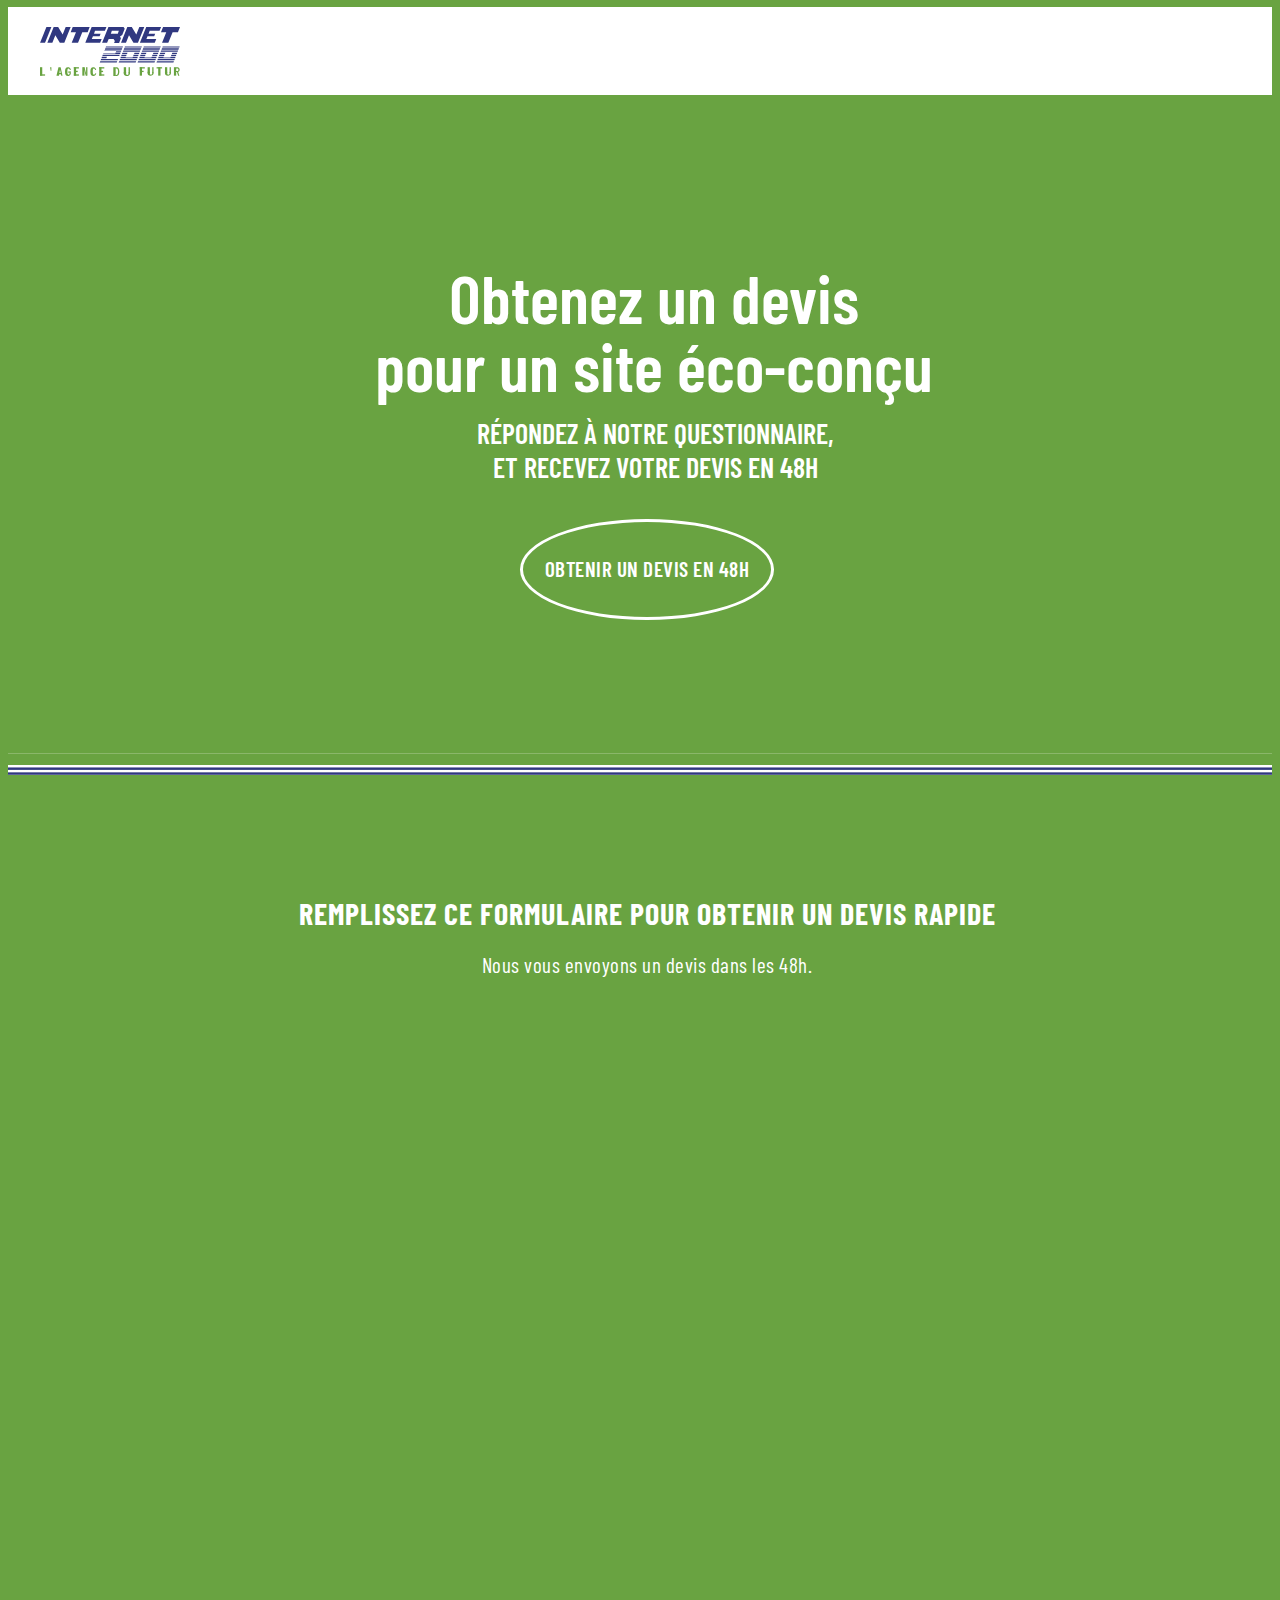
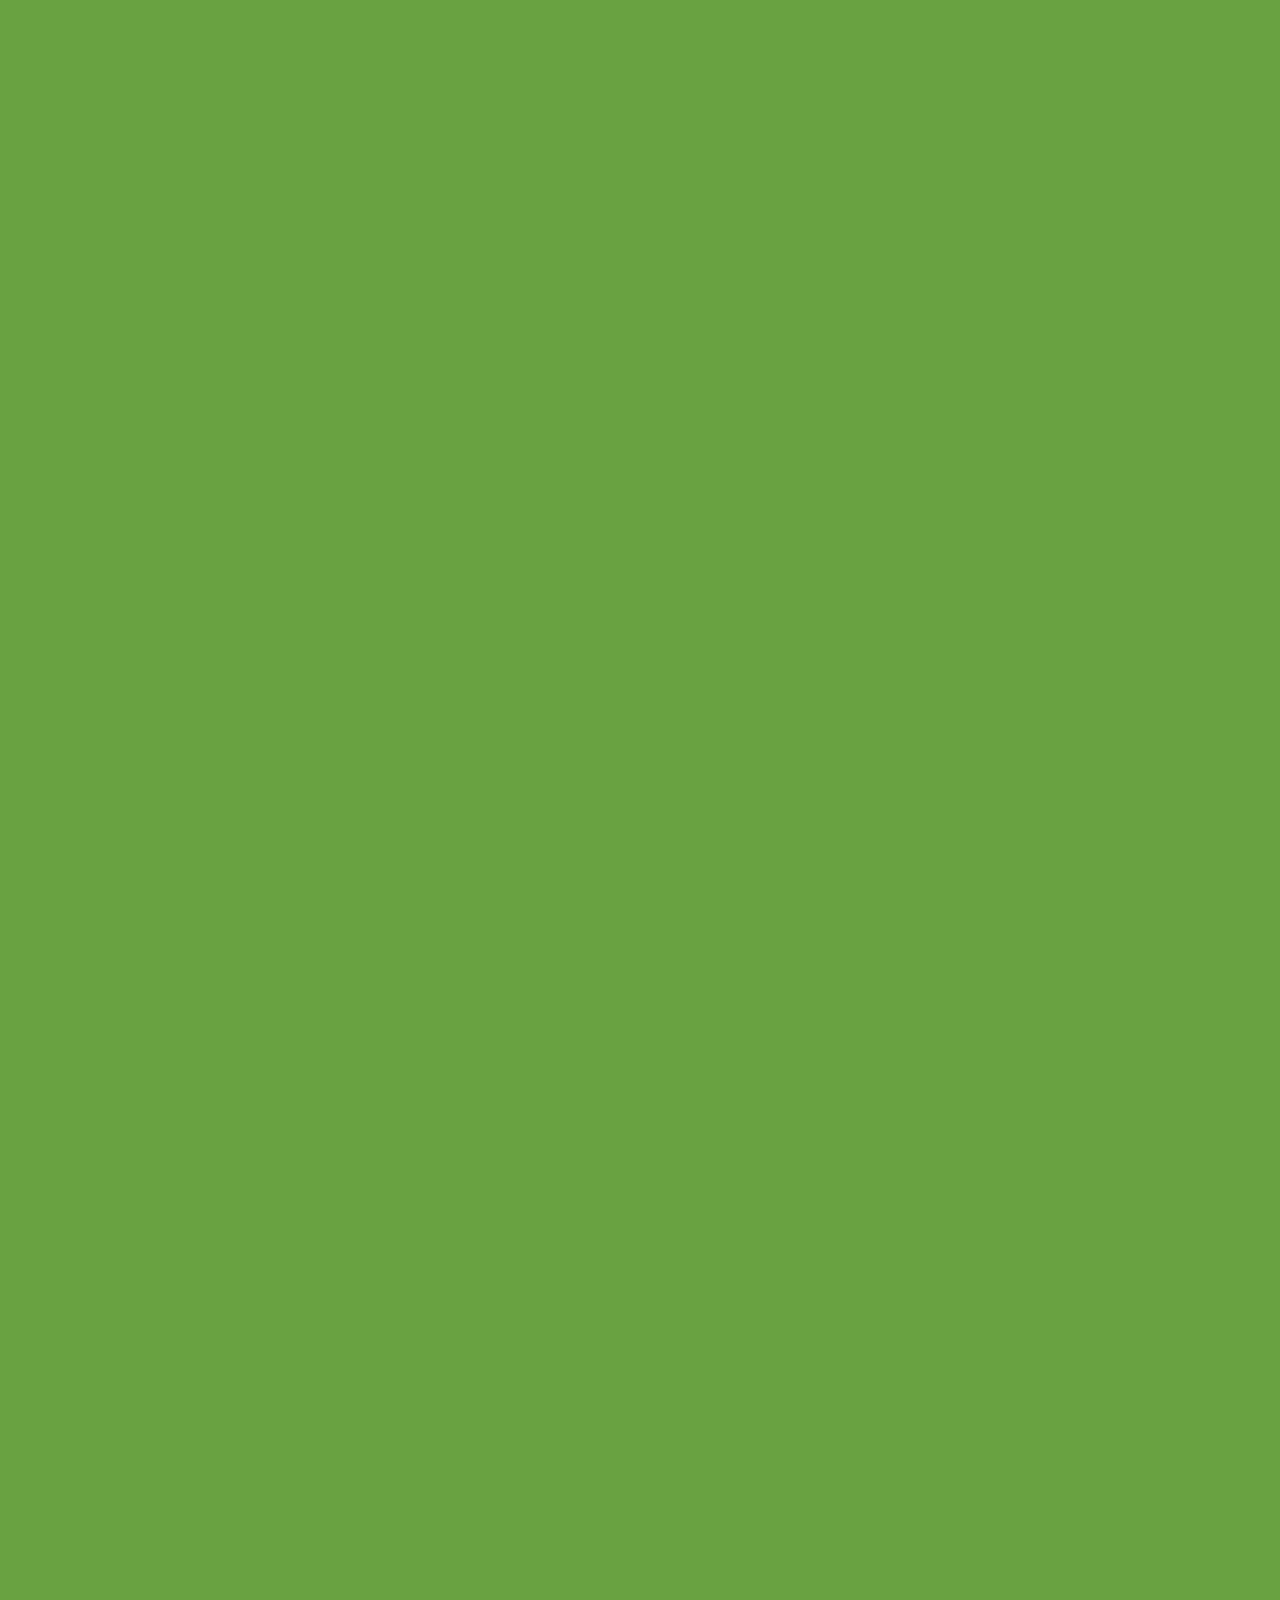
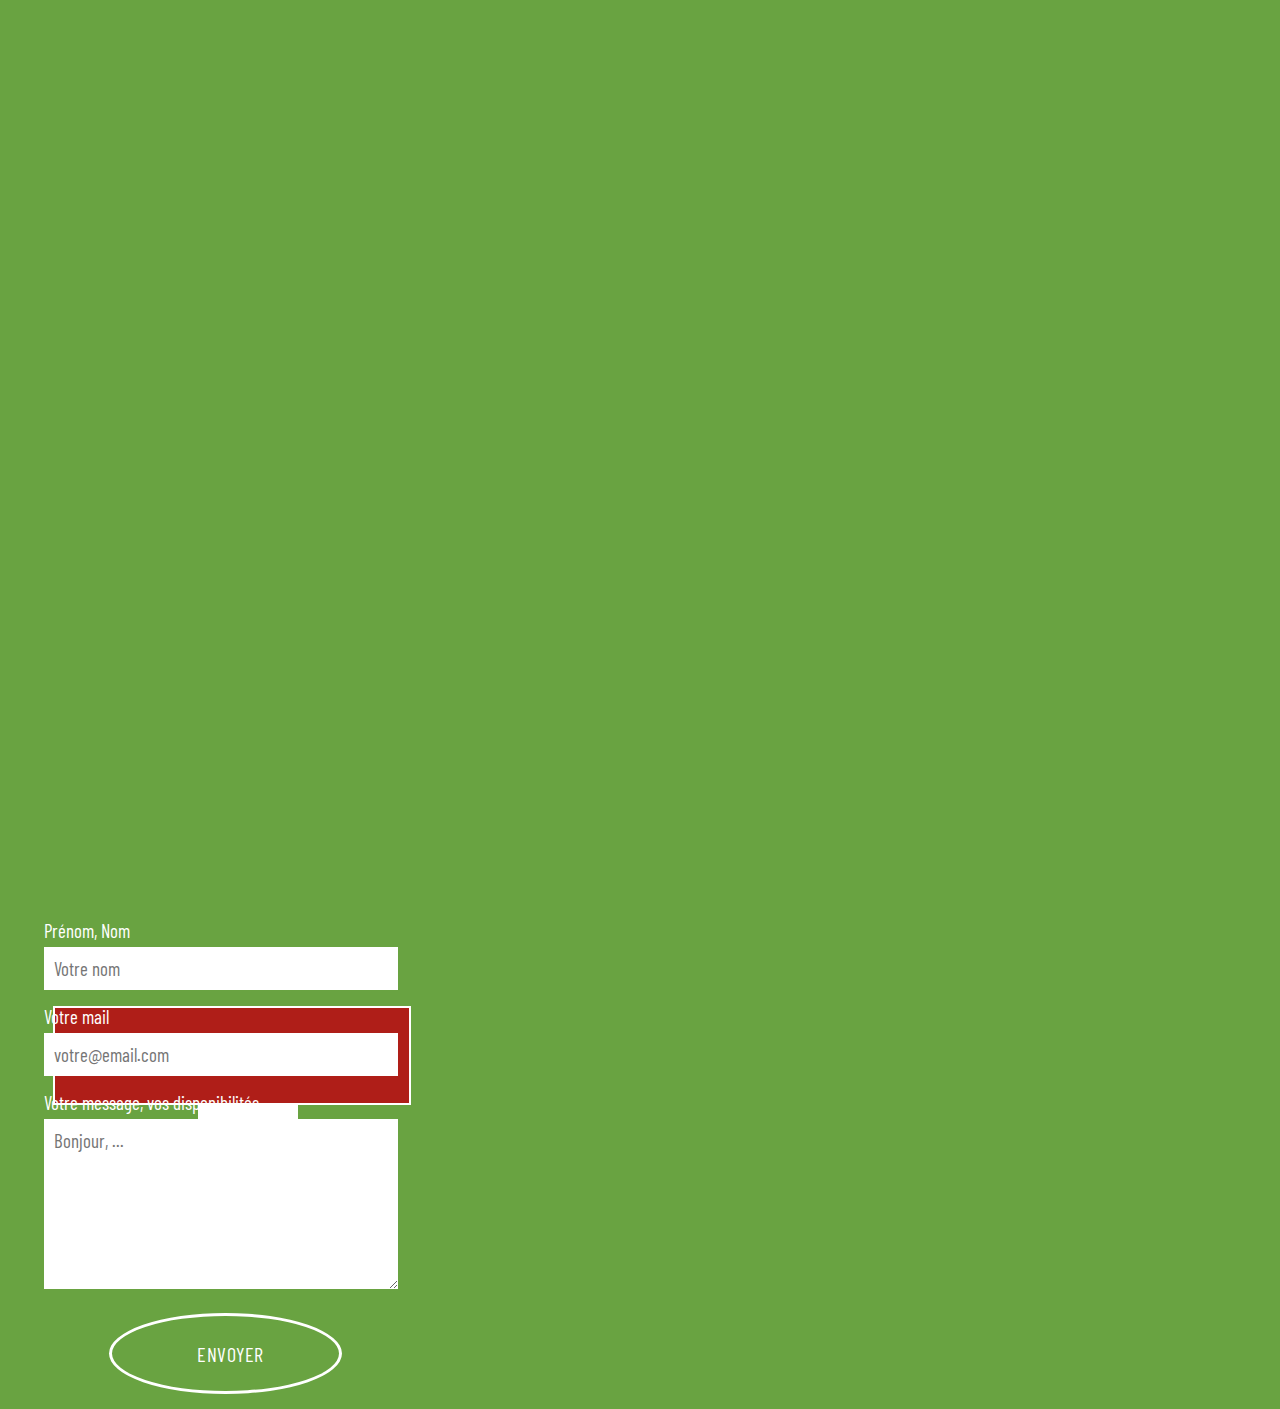
==== editable.html @ e0dd96b3 "Add files via upload" ====
<!DOCTYPE html><html class="" lang="fr"><head><script type="text/javascript" class="silex-json-styles" data-silex-static="">
    window.silex = window.silex || {}
    window.silex.data = {"site":{"width":1280},"pages":[{"id":"page-page-1","displayName":"Page 1","link":{"linkType":"LinkTypePage","href":"#!page-page-1"},"canDelete":true,"canProperties":true,"canMove":true,"canRename":true,"opened":false}]}</script>
    <meta charset="UTF-8">
    <!-- generator meta tag -->
    <!-- leave this for stats and Silex version check -->
    <meta name="generator" content="Silex v2.2.13">
    <!-- End of generator meta tag -->
    <script type="text/javascript" src="http://localhost:6805/static/2.12/jquery.js" data-silex-static=""></script>
    <script type="text/javascript" src="http://localhost:6805/static/2.12/jquery-ui.js" data-silex-static="" data-silex-remove-publish=""></script>
    <script type="text/javascript" src="http://localhost:6805/static/2.12/pageable.js" data-silex-static="" data-silex-remove-publish=""></script>
    <script type="text/javascript" src="http://localhost:6805/static/2.12/front-end.js" data-silex-static=""></script>
    <link rel="stylesheet" href="http://localhost:6805/static/2.12/normalize.css" data-silex-static="">
    <link rel="stylesheet" href="http://localhost:6805/static/2.12/front-end.css" data-silex-static="">

    <style type="text/css" class="silex-style">html, body {scroll-behavior: smooth;}@media (max-width: 450px) {.lrKTG {width: 390px !important;}}.ovale {border: 3px solid; border-radius: 50%;}</style>
    <script type="text/javascript" class="silex-script"></script>
    <style class="silex-inline-styles" type="text/css">.body-initial {background-color: rgba(105,163,65,1); position: static;}.silex-id-1478366444112-1 {background-color: rgba(255,255,255,1); position: static; margin-top: -1px;}.silex-id-1478366444112-0 {background-color: transparent; min-height: 88px; position: relative; margin-left: auto; margin-right: auto;}.silex-id-1474394621033-3 {position: static; margin-top: -1px;}.silex-id-1474394621032-2 {background-color: transparent; min-height: 659px; position: relative; margin-left: auto; margin-right: auto;}.silex-id-1641823414954-0 {width: 141px; min-height: 48.796875px; background-color: transparent; position: absolute; top: 20px; left: 32px; background-image: url(assets/logo-i2k.svg); background-repeat: no-repeat;}.silex-id-1641824020651-3 {width: 740px; min-height: 136px; position: absolute; top: 169px; left: 276px;}.silex-id-1641824244486-4 {width: 631px; min-height: 68px; position: absolute; top: 322px; left: 332px;}.silex-id-1641913277028-4 {width: 344px; min-height: 486px; background-color: transparent; position: absolute; top: 153px; left: 36px;}.silex-id-1641913949850-0 {width: 354px; min-height: 77px; position: absolute; top: 240px; left: 45px; background-color: rgba(175,30,24,1); border-width: 2px 2px 2px 2px; border-style: solid; border-color: rgba(255,255,255,1);}.silex-id-1641915187706-2 {position: static;}.silex-id-1641915187706-3 {min-height: 100px; background-color: transparent; position: relative; margin-left: auto; margin-right: auto;}.silex-id-1641993332758-1 {width: 100px; min-height: 100px; background-color: rgb(255, 255, 255); position: absolute; top: 263px; left: 190px;}.silex-id-1641994055155-7 {position: static; background-image: url(assets/1px30px-green.svg); background-color: rgba(255,255,255,1);}.silex-id-1641994055156-8 {min-height: 22px; background-color: transparent; position: relative; margin-left: auto; margin-right: auto;}.silex-id-1646655646748-0 {position: static;}.silex-id-1646655646749-1 {min-height: 3191px; background-color: transparent; position: relative; margin-left: auto; margin-right: auto;}.silex-id-1646661302019-2 {width: 754px; min-height: 23px; position: absolute; top: 120px; left: 123px;}.silex-id-1646741842840-4 {width: 641px; min-height: 2926px; background-color: transparent; position: absolute; top: 252px; left: 322px;}.silex-id-1646757215302-0 {width: 248px; min-height: 94px; position: absolute; top: 425px; left: 512px; border-width: 3px 3px 3px 3px; border-style: solid; border-color: rgba(255,255,255,1);}@media only screen and (max-width: 480px) {.silex-id-1474394621032-2 {min-height: 60px;}.silex-id-1641824020651-3 {min-height: 12px; top: 0px; left: 0px; width: 479px; margin-bottom: 20px;}.silex-id-1641824244486-4 {min-height: 150px; top: 0px; left: 0px; width: 464px; padding-left: 61px; padding-right: 61px; margin-bottom: 30px;}.silex-id-1641913277028-4 {min-height: 501px; top: 0px; left: 0px; width: 344px; padding-right: 7px;}.silex-id-1641913949850-0 {top: 0px; min-height: 74px; left: 0px; width: 345px; margin-bottom: 34px; margin-top: 50px; background-color: rgba(105,163,65,1);}.silex-id-1641915187706-3 {min-height: 67px;}.silex-id-1641993332758-1 {background-color: transparent; min-height: 10px; top: 0px; left: 0px; width: 269px;}.silex-id-1646661302019-2 {width: 400px; min-height: 325px; margin-bottom: 50px; padding-left: 30px; padding-right: 30px; top: 0px; left: 0px;}.silex-id-1646741842840-4 {width: 390px; min-height: 3029px; top: 0px; left: 0px;}}</style>
    <title>Experts en éco-conception Digitale</title>
    

    
<meta name="viewport" content="width=device-width, initial-scale=1"><style type="text/css" class="silex-style-settings">.website-width {width: 1280px;}@media (min-width: 481px) {.silex-editor {min-width: 1480px;}}</style><meta property="description" content="Confiez l'éco-conception de vos sites à des experts du statique : du design au développement, INTERNET 2000 livre clé en main des sites éco-conçus."><link href="assets/favicon.png" rel="shortcut icon"><meta property="twitter:card" content="summary"><meta property="twitter:description" content="Confiez l'éco-conception de vos sites à des experts du statique : du design au développement, INTERNET 2000 livre clé en main des sites éco-conçus."><meta property="og:description" content="Confiez l'éco-conception de vos sites à des experts du statique : du design au développement, INTERNET 2000 livre clé en main des sites éco-conçus."><meta name="twitter:card" content="summary_large_image"><meta property="og:type" content="website"><meta property="twitter:title" content="Experts en éco-conception Digitale"><meta property="og:title" content="Experts en éco-conception Digitale"><link href="https://fonts.googleapis.com/css2?family=Barlow+Condensed:wght@600;800&amp;display=block" rel="stylesheet" class="silex-custom-font"><meta property="twitter:image" content="https://internet2000.net/assets/thumbnail2.png"><meta property="og:image" content="https://internet2000.net/assets/thumbnail2.png"><style class="silex-prodotype-style" type="text/css" data-style-id="all-style">.text-element > .silex-element-content {font-family: 'Barlow Condensed', 'arial narrow', arial, sans-serif; color: #ffffff;}a {text-decoration: none;}[data-silex-href] {text-decoration: none;}p:hover {letter-spacing: 1px;}@media only screen and (max-width: 480px) {}</style><style class="silex-prodotype-style" type="text/css" data-style-id="style-main-style">.style-main-style h1 {font-weight: 600; font-size: 68px; text-align: center; line-height: 1; margin-top: 0; margin-bottom: 0;}.style-main-style h2 {font-weight: 600; font-size: 28px; text-align: center; text-transform: uppercase; margin-top: 0; margin-bottom: 0;}.style-main-style h3 {font-size: 30px; text-transform: uppercase; letter-spacing: 1px; margin-top: 0; margin-bottom: 1px;}.style-main-style.text-element > .silex-element-content {text-align: center;}.style-main-style p {font-size: 21px; letter-spacing: 0.5px;}@media only screen and (max-width: 480px) {.style-main-style h1 {font-size: 43px;}.style-main-style h3 {text-align: center;}.style-main-style p {text-align: center;}}</style><style class="silex-prodotype-style" type="text/css" data-style-id="style-button">.style-button p {font-weight: 600; font-size: 21px; color: #ffffff; text-align: center; text-transform: uppercase; line-height: 2.5;}.style-button a {color: #000000; letter-spacing: 0.5px;}.style-button [data-silex-href] {color: #000000; letter-spacing: 0.5px;}.style-button a:hover {letter-spacing: 1px; -webkit-transition: all 1s ease; -moz-transition: all 1s ease; -o-transition: all 1s ease; transition: all 1s ease;}.style-button [data-silex-href]:hover {letter-spacing: 1px; -webkit-transition: all 1s ease; -moz-transition: all 1s ease; -o-transition: all 1s ease; transition: all 1s ease;}@media only screen and (max-width: 480px) {}</style><style class="silex-prodotype-style" type="text/css" data-style-id="style-second">.style-second h2 {font-weight: 400; font-size: 35px; text-align: center; text-transform: uppercase; letter-spacing: 1px; margin-top: 0; margin-bottom: 0;}.style-second.text-element > .silex-element-content {color: #303880;}.style-second p {font-size: 20px; text-align: center;}.style-second a {color: #69A341;}.style-second [data-silex-href] {color: #69A341;}@media only screen and (max-width: 480px) {.style-second h2 {font-size: 30px;}}</style><!-- Silex HEAD tag do not remove --><!-- Global site tag (gtag.js) - Google Analytics -->
<script async src="https://www.googletagmanager.com/gtag/js?id=UA-219717508-1">
</script>
<script>
  window.dataLayer = window.dataLayer || [];
  function gtag(){dataLayer.push(arguments);}
  gtag('js', new Date());

  gtag('config', 'UA-219717508-1');
</script><!-- End of Silex HEAD tag do not remove --></head>

<body data-silex-id="body-initial" class="body-initial all-style enable-mobile prevent-resizable prevent-selectable editable-style silex-runtime" data-silex-type="container-element" style="">
    









    
    
    
















<section data-silex-type="container-element" class="container-element editable-style silex-id-1478366444112-1 section-element prevent-resizable" data-silex-id="silex-id-1478366444112-1" style="">
        <div data-silex-type="container-element" class="editable-style silex-element-content silex-id-1478366444112-0 container-element website-width" data-silex-id="silex-id-1478366444112-0"><a data-silex-type="container-element" class="editable-style container-element silex-id-1641823414954-0" data-silex-id="silex-id-1641823414954-0" style="" title="Logo Internet 2000" href="https://internet2000.net/"></a></div>
    </section><section data-silex-type="container-element" class="container-element editable-style silex-id-1474394621033-3 section-element prevent-resizable page-page-1 paged-element" data-silex-id="silex-id-1474394621033-3" style="">
        <div data-silex-type="container-element" class="editable-style silex-element-content silex-id-1474394621032-2 container-element selected website-width style-button" data-silex-id="silex-id-1474394621032-2" style=""><div data-silex-type="text-element" class="editable-style text-element silex-id-1641824020651-3 page-page-1 paged-element style-main-style" data-silex-id="silex-id-1641824020651-3" style="" href="null"><div class="silex-element-content normal"><h1>Obtenez un devis<br>pour un site éco-conçu</h1></div></div><div data-silex-type="text-element" class="editable-style text-element silex-id-1641824244486-4 page-page-1 paged-element style-main-style" data-silex-id="silex-id-1641824244486-4" style="" href="null"><div class="silex-element-content normal"><h2>Répondez à notre questionnaire, <br>et recevez votre devis en 48h</h2></div></div><a data-silex-type="text-element" class="editable-style text-element silex-id-1646757215302-0 style-button ovale" data-silex-id="silex-id-1646757215302-0" style="" href="#!page-devis"><div class="silex-element-content normal"><p>Obtenir un devis en 48h</p><span class="_wysihtml-temp-caret-fix" style="position: absolute; display: block; min-width: 1px; z-index: 99999;">﻿</span></div></a></div>
    </section><section data-silex-type="container-element" class="editable-style section-element silex-id-1641994055155-7" data-silex-id="silex-id-1641994055155-7" style=""><div data-silex-type="container-element" class="editable-style container-element silex-id-1641994055156-8 silex-element-content website-width prevent-draggable" data-silex-id="silex-id-1641994055156-8"></div></section><section data-silex-type="container-element" class="editable-style section-element silex-id-1646655646748-0" data-silex-id="silex-id-1646655646748-0" style=""><div data-silex-type="container-element" class="editable-style container-element silex-id-1646655646749-1 silex-element-content website-width prevent-draggable" data-silex-id="silex-id-1646655646749-1" style=""><div data-silex-type="text-element" class="editable-style text-element silex-id-1646661302019-2 style-main-style" data-silex-id="silex-id-1646661302019-2" style="top: 120px; left: 262px; width: 754px; min-height: 103px;" href="null"><div class="silex-element-content normal"><h3>Remplissez ce formulaire pour obtenir un devis rapide</h3><p>Nous vous envoyons un devis dans les 48h.</p></div></div><div data-silex-type="html-element" class="editable-style html-element silex-id-1646741842840-4 lrKTG" data-silex-id="silex-id-1646741842840-4" style=""><div class="silex-element-content"><iframe src="https://docs.google.com/forms/d/e/1FAIpQLSdFiOf5DJk4WR9i3HIj2Z3DbxD8TjxS-yPiY1yeTorM4FmFGA/viewform?embedded=true" width="640" height="2733" frameborder="0" marginheight="0" marginwidth="0">Chargement…</iframe></div></div></div></section><section data-silex-type="container-element" class="editable-style section-element silex-id-1641915187706-2 page-page-1 paged-element hide-on-desktop" data-silex-id="silex-id-1641915187706-2"><div data-silex-type="container-element" class="editable-style container-element silex-id-1641915187706-3 silex-element-content website-width prevent-draggable" data-silex-id="silex-id-1641915187706-3" style=""><div data-silex-type="html-element" class="editable-style html-element silex-id-1641993332758-1" data-silex-id="silex-id-1641993332758-1" style=""><div class="silex-element-content"><a name="form"></a></div></div><div data-silex-type="text-element" class="editable-style text-element silex-id-1641913949850-0 page-page-1 paged-element style-button hide-on-desktop" data-silex-id="silex-id-1641913949850-0" style=""><div class="silex-element-content normal"><p>Discutons ensemble de votre projet !</p></div></div><div data-silex-type="html-element" class="editable-style html-element silex-id-1641913277028-4" data-silex-id="silex-id-1641913277028-4" style=""><div class="silex-element-content"><form netlify="" name="contact" class="contact" action="https://formspree.io/f/myyokznr" method="post"><input type="hidden" name="form-name" value="contact">

  <div>
    <label for="field1">Prénom, Nom</label>
    <input type="text" required="" id="field1" name="field1" placeholder="Votre nom">
  </div>


  <div>
    <label for="field2">Votre mail</label>
    <input type="text" required="" id="field2" name="field2" placeholder="votre@email.com">
  </div>


  <div class="fill-vertical">
    <label for="field3">Votre message, vos disponibilités</label>
    <textarea rows="10" required="" id="field3" name="field3" placeholder="Bonjour, ..."></textarea>
  </div>

  <input type="submit" value="Envoyer" class="button white">
</form>

<style>form * {font-size: 19px; font-family: 'Barlow Condensed', 'arial narrow', arial, sans-serif;}input, textarea {width: 100%; padding: 10px 0 10px 10px; margin-bottom: 15px; margin-top: 5px; border: none; color: #303880;}textarea {height: 150px; color: #303880;}.button {background: transparent; border: 3px solid white; border-radius: 50%; width: 233px; height: 81px; text-transform: uppercase; letter-spacing: 0.5px; font-size: 20px; margin-left: 65px;}.button:hover {letter-spacing: 1.5px; -webkit-transition: letter-spacing 0.1s ease-in-out 0.1s; -moz-transition: letter-spacing 0.1s ease-in-out 0.1s; -o-transition: letter-spacing 0.1s ease-in-out 0.1s; transition: letter-spacing 0.1s ease-in-out 0.1s;}.white, label {color: white;}@media (max-width: 480px) {.button {margin-left: 68px; margin-top: 20px; width: 230px;}}</style></div></div></div></section></body></html>
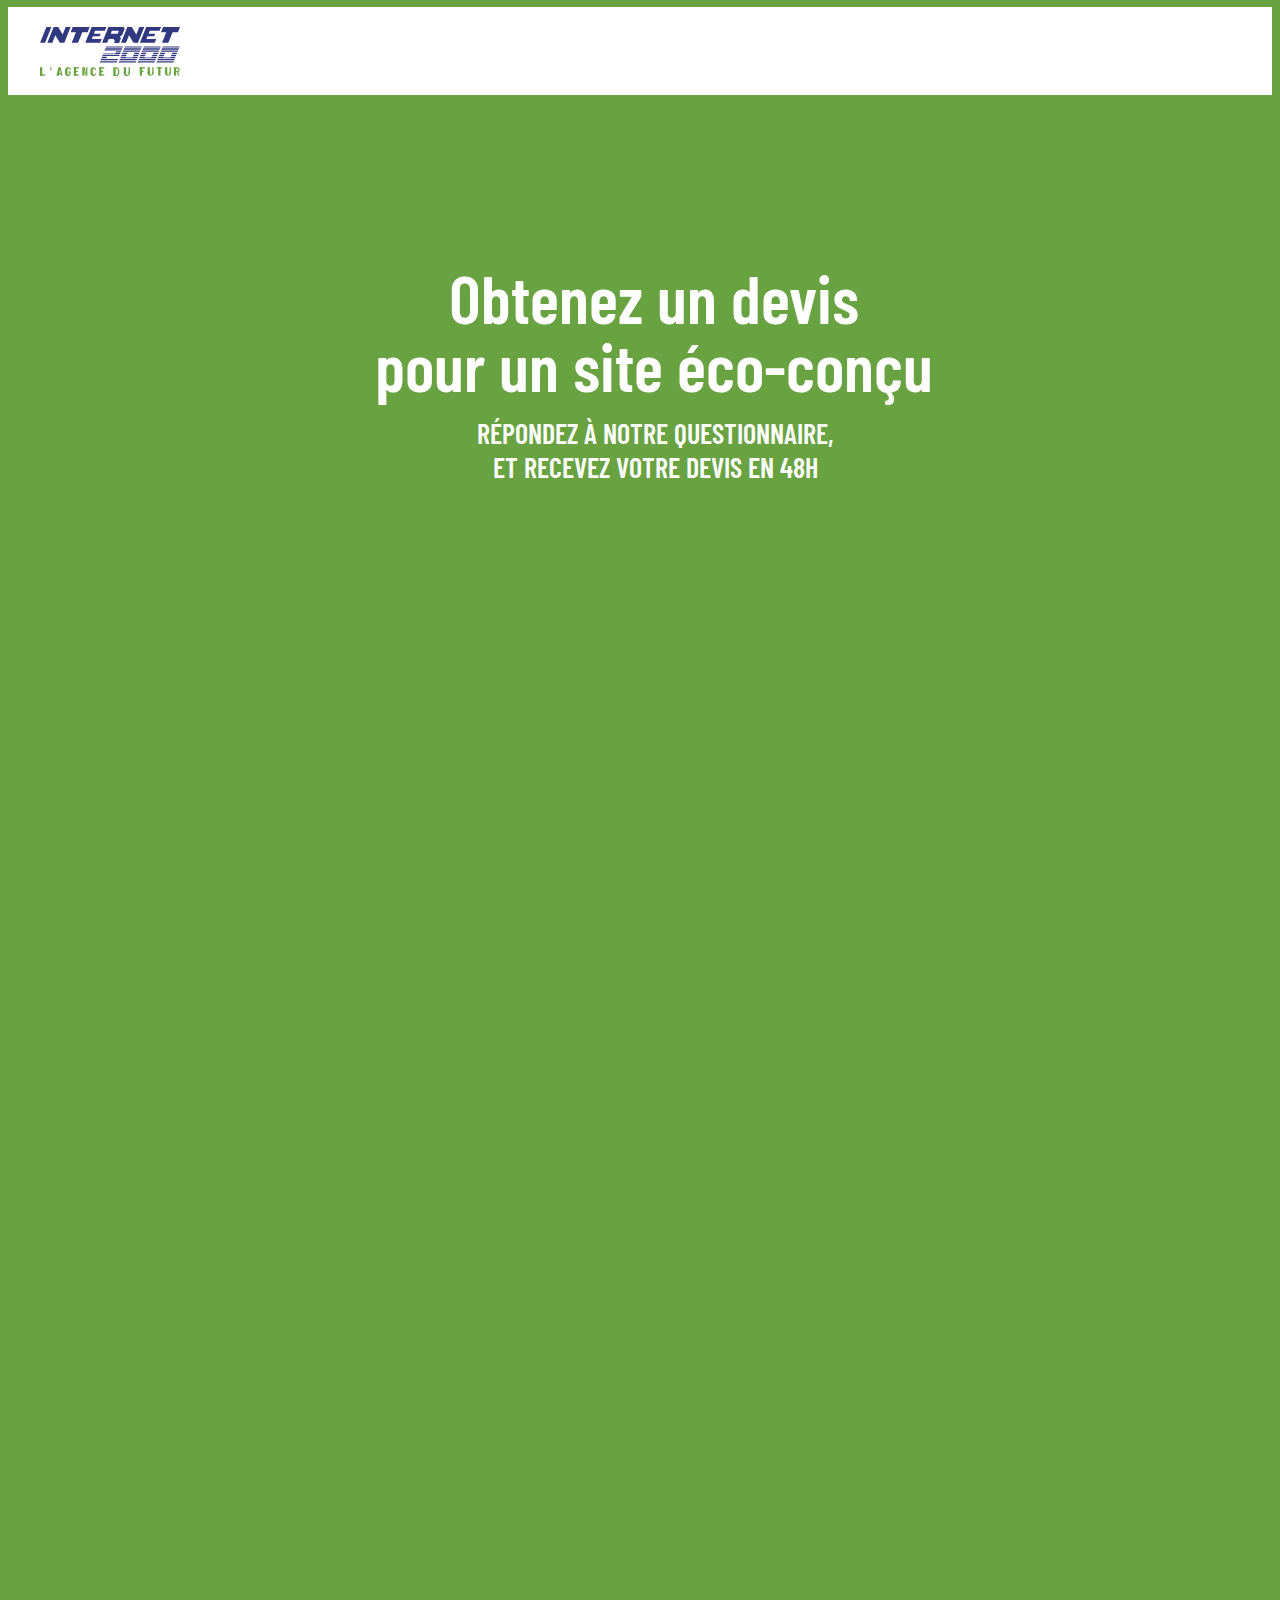
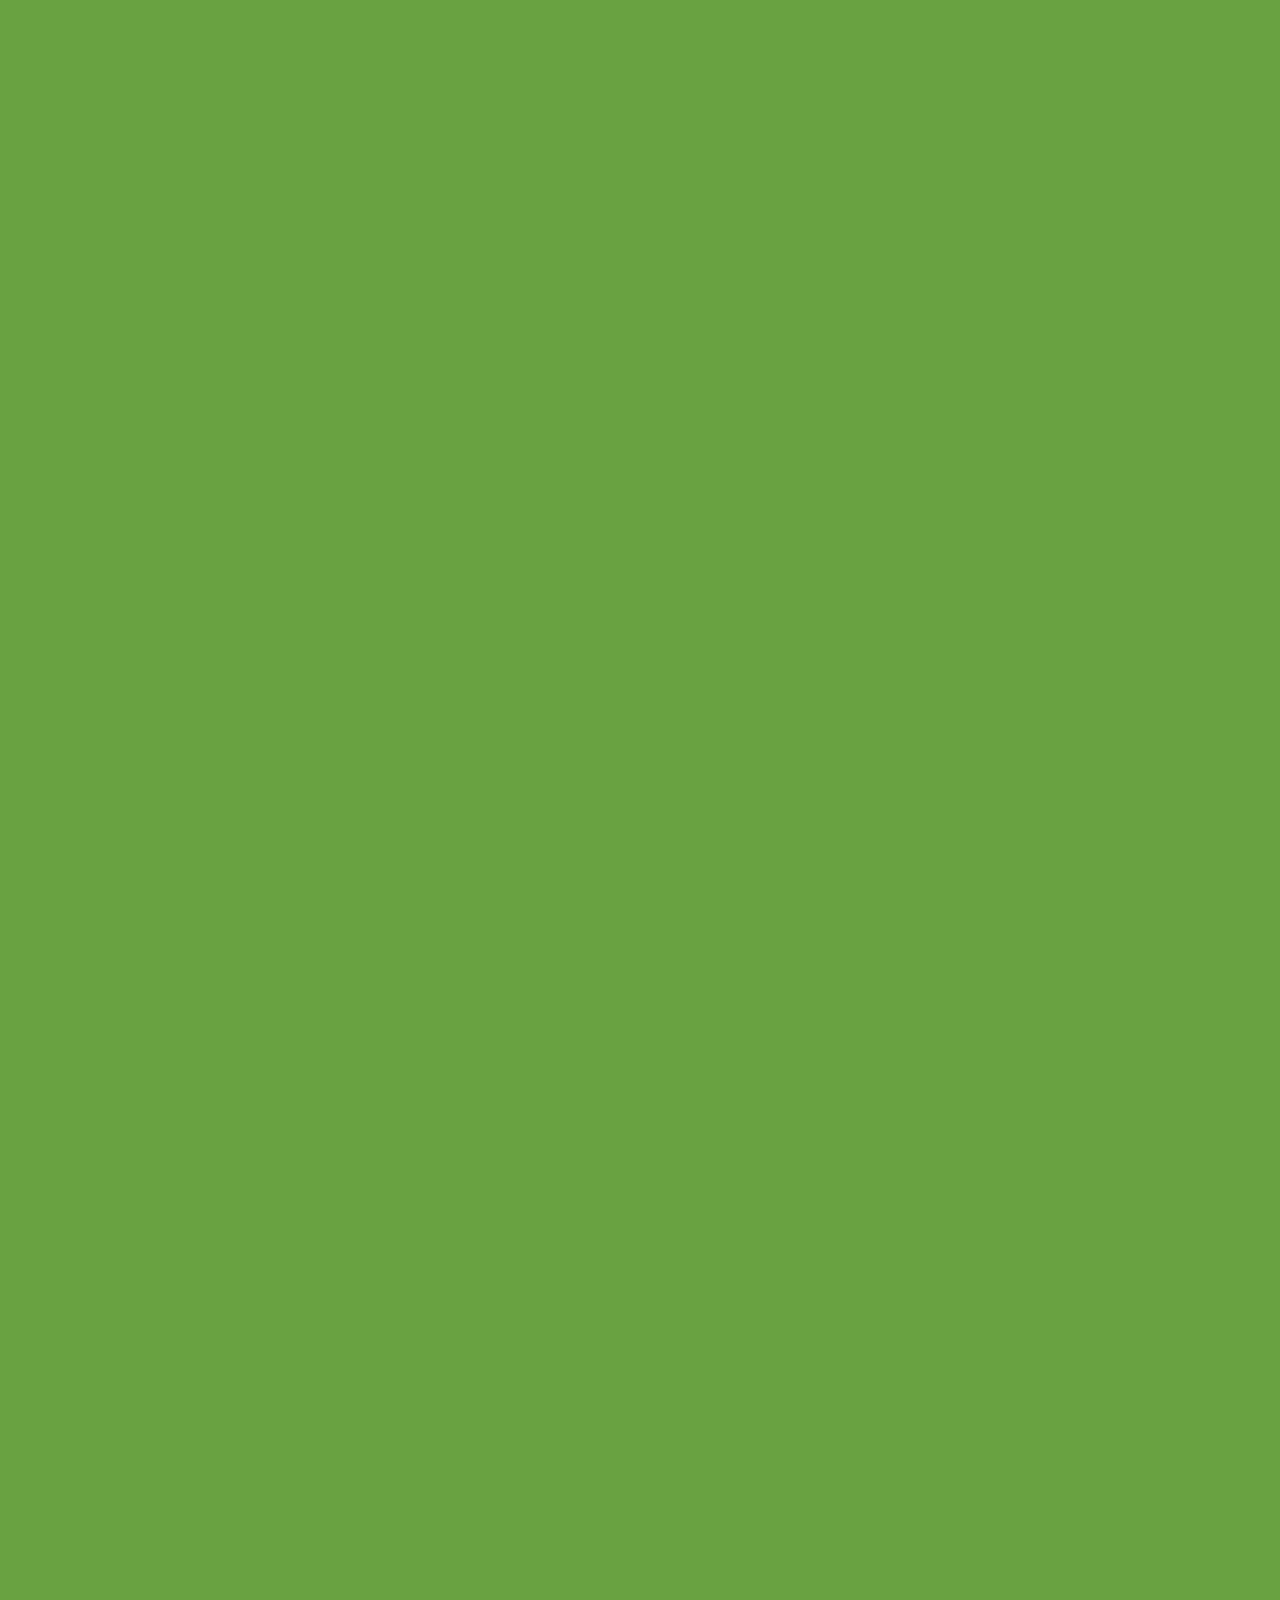
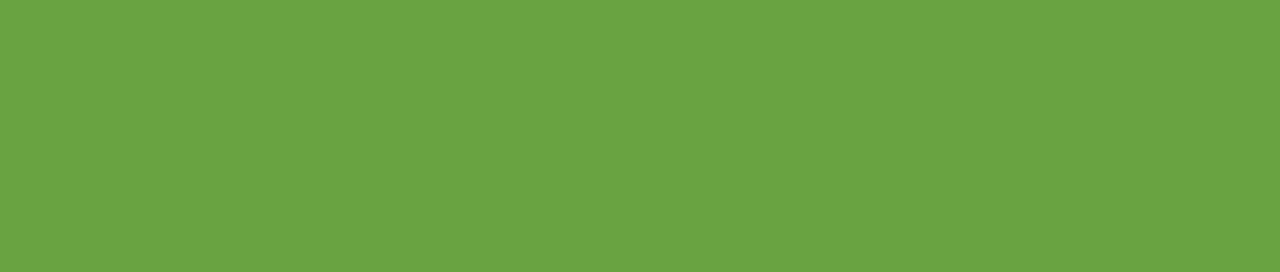
==== commit 80527809: "Add files via upload" ====
--- a/editable.html
+++ b/editable.html
@@ -13,9 +13,9 @@
     <link rel="stylesheet" href="http://localhost:6805/static/2.12/normalize.css" data-silex-static="">
     <link rel="stylesheet" href="http://localhost:6805/static/2.12/front-end.css" data-silex-static="">
 
-    <style type="text/css" class="silex-style">html, body {scroll-behavior: smooth;}@media (max-width: 450px) {.lrKTG {width: 390px !important;}}.ovale {border: 3px solid; border-radius: 50%;}</style>
+    <style type="text/css" class="silex-style">html, body {scroll-behavior: smooth;}</style>
     <script type="text/javascript" class="silex-script"></script>
-    <style class="silex-inline-styles" type="text/css">.body-initial {background-color: rgba(105,163,65,1); position: static;}.silex-id-1478366444112-1 {background-color: rgba(255,255,255,1); position: static; margin-top: -1px;}.silex-id-1478366444112-0 {background-color: transparent; min-height: 88px; position: relative; margin-left: auto; margin-right: auto;}.silex-id-1474394621033-3 {position: static; margin-top: -1px;}.silex-id-1474394621032-2 {background-color: transparent; min-height: 659px; position: relative; margin-left: auto; margin-right: auto;}.silex-id-1641823414954-0 {width: 141px; min-height: 48.796875px; background-color: transparent; position: absolute; top: 20px; left: 32px; background-image: url(assets/logo-i2k.svg); background-repeat: no-repeat;}.silex-id-1641824020651-3 {width: 740px; min-height: 136px; position: absolute; top: 169px; left: 276px;}.silex-id-1641824244486-4 {width: 631px; min-height: 68px; position: absolute; top: 322px; left: 332px;}.silex-id-1641913277028-4 {width: 344px; min-height: 486px; background-color: transparent; position: absolute; top: 153px; left: 36px;}.silex-id-1641913949850-0 {width: 354px; min-height: 77px; position: absolute; top: 240px; left: 45px; background-color: rgba(175,30,24,1); border-width: 2px 2px 2px 2px; border-style: solid; border-color: rgba(255,255,255,1);}.silex-id-1641915187706-2 {position: static;}.silex-id-1641915187706-3 {min-height: 100px; background-color: transparent; position: relative; margin-left: auto; margin-right: auto;}.silex-id-1641993332758-1 {width: 100px; min-height: 100px; background-color: rgb(255, 255, 255); position: absolute; top: 263px; left: 190px;}.silex-id-1641994055155-7 {position: static; background-image: url(assets/1px30px-green.svg); background-color: rgba(255,255,255,1);}.silex-id-1641994055156-8 {min-height: 22px; background-color: transparent; position: relative; margin-left: auto; margin-right: auto;}.silex-id-1646655646748-0 {position: static;}.silex-id-1646655646749-1 {min-height: 3191px; background-color: transparent; position: relative; margin-left: auto; margin-right: auto;}.silex-id-1646661302019-2 {width: 754px; min-height: 23px; position: absolute; top: 120px; left: 123px;}.silex-id-1646741842840-4 {width: 641px; min-height: 2926px; background-color: transparent; position: absolute; top: 252px; left: 322px;}.silex-id-1646757215302-0 {width: 248px; min-height: 94px; position: absolute; top: 425px; left: 512px; border-width: 3px 3px 3px 3px; border-style: solid; border-color: rgba(255,255,255,1);}@media only screen and (max-width: 480px) {.silex-id-1474394621032-2 {min-height: 60px;}.silex-id-1641824020651-3 {min-height: 12px; top: 0px; left: 0px; width: 479px; margin-bottom: 20px;}.silex-id-1641824244486-4 {min-height: 150px; top: 0px; left: 0px; width: 464px; padding-left: 61px; padding-right: 61px; margin-bottom: 30px;}.silex-id-1641913277028-4 {min-height: 501px; top: 0px; left: 0px; width: 344px; padding-right: 7px;}.silex-id-1641913949850-0 {top: 0px; min-height: 74px; left: 0px; width: 345px; margin-bottom: 34px; margin-top: 50px; background-color: rgba(105,163,65,1);}.silex-id-1641915187706-3 {min-height: 67px;}.silex-id-1641993332758-1 {background-color: transparent; min-height: 10px; top: 0px; left: 0px; width: 269px;}.silex-id-1646661302019-2 {width: 400px; min-height: 325px; margin-bottom: 50px; padding-left: 30px; padding-right: 30px; top: 0px; left: 0px;}.silex-id-1646741842840-4 {width: 390px; min-height: 3029px; top: 0px; left: 0px;}}</style>
+    <style class="silex-inline-styles" type="text/css">.body-initial {background-color: rgba(105,163,65,1); position: static;}.silex-id-1478366444112-1 {background-color: rgba(255,255,255,1); position: static; margin-top: -1px;}.silex-id-1478366444112-0 {background-color: transparent; min-height: 88px; position: relative; margin-left: auto; margin-right: auto;}.silex-id-1474394621033-3 {position: static; margin-top: -1px;}.silex-id-1474394621032-2 {background-color: transparent; min-height: 496px; position: relative; margin-left: auto; margin-right: auto;}.silex-id-1641823414954-0 {width: 141px; min-height: 48.796875px; background-color: transparent; position: absolute; top: 20px; left: 32px; background-image: url(assets/logo-i2k.svg); background-repeat: no-repeat;}.silex-id-1641824020651-3 {width: 740px; min-height: 136px; position: absolute; top: 169px; left: 276px;}.silex-id-1641824244486-4 {width: 631px; min-height: 68px; position: absolute; top: 322px; left: 332px;}.silex-id-1646655646748-0 {position: static;}.silex-id-1646655646749-1 {min-height: 2874px; background-color: transparent; position: relative; margin-left: auto; margin-right: auto;}.silex-id-1646741842840-4 {width: 641px; min-height: 2833px; background-color: transparent; position: absolute; top: 28px; left: 322px;}@media only screen and (max-width: 480px) {.silex-id-1474394621032-2 {min-height: 60px; margin-top: 20px;}.silex-id-1641824020651-3 {min-height: 86px; top: 51px; left: 0px; width: 479px; margin-bottom: 20px;}.silex-id-1641824244486-4 {min-height: 15px; top: 51px; left: 0px; width: 357px; padding-left: 61px; padding-right: 61px; margin-bottom: 30px;}.silex-id-1646741842840-4 {width: 390px; min-height: 3029px; top: 0px; left: 0px;}}</style>
     <title>Experts en éco-conception Digitale</title>
     
 
@@ -64,27 +64,5 @@
 <section data-silex-type="container-element" class="container-element editable-style silex-id-1478366444112-1 section-element prevent-resizable" data-silex-id="silex-id-1478366444112-1" style="">
         <div data-silex-type="container-element" class="editable-style silex-element-content silex-id-1478366444112-0 container-element website-width" data-silex-id="silex-id-1478366444112-0"><a data-silex-type="container-element" class="editable-style container-element silex-id-1641823414954-0" data-silex-id="silex-id-1641823414954-0" style="" title="Logo Internet 2000" href="https://internet2000.net/"></a></div>
     </section><section data-silex-type="container-element" class="container-element editable-style silex-id-1474394621033-3 section-element prevent-resizable page-page-1 paged-element" data-silex-id="silex-id-1474394621033-3" style="">
-        <div data-silex-type="container-element" class="editable-style silex-element-content silex-id-1474394621032-2 container-element selected website-width style-button" data-silex-id="silex-id-1474394621032-2" style=""><div data-silex-type="text-element" class="editable-style text-element silex-id-1641824020651-3 page-page-1 paged-element style-main-style" data-silex-id="silex-id-1641824020651-3" style="" href="null"><div class="silex-element-content normal"><h1>Obtenez un devis<br>pour un site éco-conçu</h1></div></div><div data-silex-type="text-element" class="editable-style text-element silex-id-1641824244486-4 page-page-1 paged-element style-main-style" data-silex-id="silex-id-1641824244486-4" style="" href="null"><div class="silex-element-content normal"><h2>Répondez à notre questionnaire, <br>et recevez votre devis en 48h</h2></div></div><a data-silex-type="text-element" class="editable-style text-element silex-id-1646757215302-0 style-button ovale" data-silex-id="silex-id-1646757215302-0" style="" href="#!page-devis"><div class="silex-element-content normal"><p>Obtenir un devis en 48h</p><span class="_wysihtml-temp-caret-fix" style="position: absolute; display: block; min-width: 1px; z-index: 99999;">﻿</span></div></a></div>
-    </section><section data-silex-type="container-element" class="editable-style section-element silex-id-1641994055155-7" data-silex-id="silex-id-1641994055155-7" style=""><div data-silex-type="container-element" class="editable-style container-element silex-id-1641994055156-8 silex-element-content website-width prevent-draggable" data-silex-id="silex-id-1641994055156-8"></div></section><section data-silex-type="container-element" class="editable-style section-element silex-id-1646655646748-0" data-silex-id="silex-id-1646655646748-0" style=""><div data-silex-type="container-element" class="editable-style container-element silex-id-1646655646749-1 silex-element-content website-width prevent-draggable" data-silex-id="silex-id-1646655646749-1" style=""><div data-silex-type="text-element" class="editable-style text-element silex-id-1646661302019-2 style-main-style" data-silex-id="silex-id-1646661302019-2" style="top: 120px; left: 262px; width: 754px; min-height: 103px;" href="null"><div class="silex-element-content normal"><h3>Remplissez ce formulaire pour obtenir un devis rapide</h3><p>Nous vous envoyons un devis dans les 48h.</p></div></div><div data-silex-type="html-element" class="editable-style html-element silex-id-1646741842840-4 lrKTG" data-silex-id="silex-id-1646741842840-4" style=""><div class="silex-element-content"><iframe src="https://docs.google.com/forms/d/e/1FAIpQLSdFiOf5DJk4WR9i3HIj2Z3DbxD8TjxS-yPiY1yeTorM4FmFGA/viewform?embedded=true" width="640" height="2733" frameborder="0" marginheight="0" marginwidth="0">Chargement…</iframe></div></div></div></section><section data-silex-type="container-element" class="editable-style section-element silex-id-1641915187706-2 page-page-1 paged-element hide-on-desktop" data-silex-id="silex-id-1641915187706-2"><div data-silex-type="container-element" class="editable-style container-element silex-id-1641915187706-3 silex-element-content website-width prevent-draggable" data-silex-id="silex-id-1641915187706-3" style=""><div data-silex-type="html-element" class="editable-style html-element silex-id-1641993332758-1" data-silex-id="silex-id-1641993332758-1" style=""><div class="silex-element-content"><a name="form"></a></div></div><div data-silex-type="text-element" class="editable-style text-element silex-id-1641913949850-0 page-page-1 paged-element style-button hide-on-desktop" data-silex-id="silex-id-1641913949850-0" style=""><div class="silex-element-content normal"><p>Discutons ensemble de votre projet !</p></div></div><div data-silex-type="html-element" class="editable-style html-element silex-id-1641913277028-4" data-silex-id="silex-id-1641913277028-4" style=""><div class="silex-element-content"><form netlify="" name="contact" class="contact" action="https://formspree.io/f/myyokznr" method="post"><input type="hidden" name="form-name" value="contact">
-
-  <div>
-    <label for="field1">Prénom, Nom</label>
-    <input type="text" required="" id="field1" name="field1" placeholder="Votre nom">
-  </div>
-
-
-  <div>
-    <label for="field2">Votre mail</label>
-    <input type="text" required="" id="field2" name="field2" placeholder="votre@email.com">
-  </div>
-
-
-  <div class="fill-vertical">
-    <label for="field3">Votre message, vos disponibilités</label>
-    <textarea rows="10" required="" id="field3" name="field3" placeholder="Bonjour, ..."></textarea>
-  </div>
-
-  <input type="submit" value="Envoyer" class="button white">
-</form>
-
-<style>form * {font-size: 19px; font-family: 'Barlow Condensed', 'arial narrow', arial, sans-serif;}input, textarea {width: 100%; padding: 10px 0 10px 10px; margin-bottom: 15px; margin-top: 5px; border: none; color: #303880;}textarea {height: 150px; color: #303880;}.button {background: transparent; border: 3px solid white; border-radius: 50%; width: 233px; height: 81px; text-transform: uppercase; letter-spacing: 0.5px; font-size: 20px; margin-left: 65px;}.button:hover {letter-spacing: 1.5px; -webkit-transition: letter-spacing 0.1s ease-in-out 0.1s; -moz-transition: letter-spacing 0.1s ease-in-out 0.1s; -o-transition: letter-spacing 0.1s ease-in-out 0.1s; transition: letter-spacing 0.1s ease-in-out 0.1s;}.white, label {color: white;}@media (max-width: 480px) {.button {margin-left: 68px; margin-top: 20px; width: 230px;}}</style></div></div></div></section></body></html>+        <div data-silex-type="container-element" class="editable-style silex-element-content silex-id-1474394621032-2 container-element selected website-width style-button" data-silex-id="silex-id-1474394621032-2" style=""><div data-silex-type="text-element" class="editable-style text-element silex-id-1641824020651-3 page-page-1 paged-element style-main-style" data-silex-id="silex-id-1641824020651-3" style="" href="null"><div class="silex-element-content normal"><h1>Obtenez un devis<br>pour un site éco-conçu</h1></div></div><div data-silex-type="text-element" class="editable-style text-element silex-id-1641824244486-4 page-page-1 paged-element style-main-style" data-silex-id="silex-id-1641824244486-4" style="" href="null"><div class="silex-element-content normal"><h2>Répondez à notre questionnaire, <br>et recevez votre devis en 48h</h2></div></div></div>
+    </section><section data-silex-type="container-element" class="editable-style section-element silex-id-1646655646748-0" data-silex-id="silex-id-1646655646748-0" style=""><div data-silex-type="container-element" class="editable-style container-element silex-id-1646655646749-1 silex-element-content website-width prevent-draggable" data-silex-id="silex-id-1646655646749-1" style=""><div data-silex-type="html-element" class="editable-style html-element silex-id-1646741842840-4 lrKTG" data-silex-id="silex-id-1646741842840-4" style=""><div class="silex-element-content"><iframe src="https://docs.google.com/forms/d/e/1FAIpQLSdFiOf5DJk4WR9i3HIj2Z3DbxD8TjxS-yPiY1yeTorM4FmFGA/viewform?embedded=true" width="640" height="2804" frameborder="0" marginheight="0" marginwidth="0" @media="" (max-width:="" 450px)="" {="" .lrktg="" width:="" 390px="" !important;="" }="">Chargement…</iframe></div></div></div></section></body></html>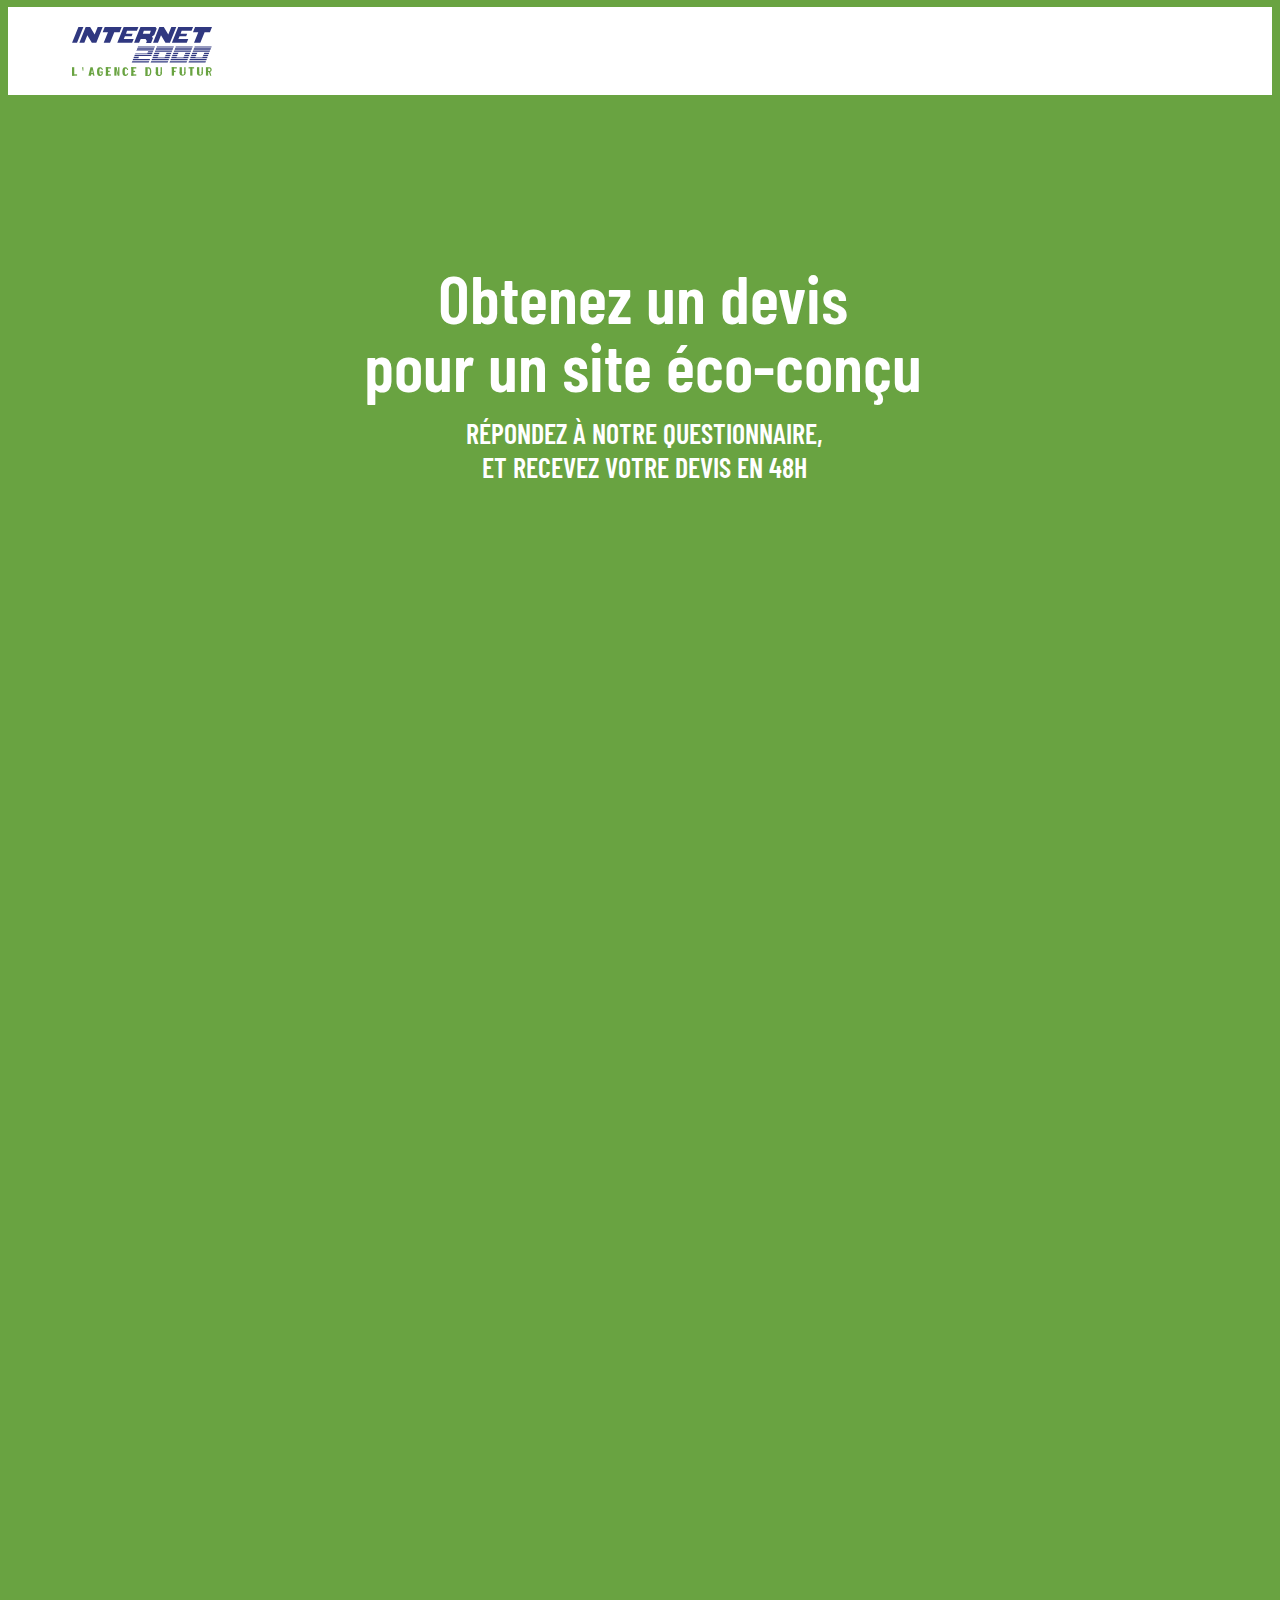
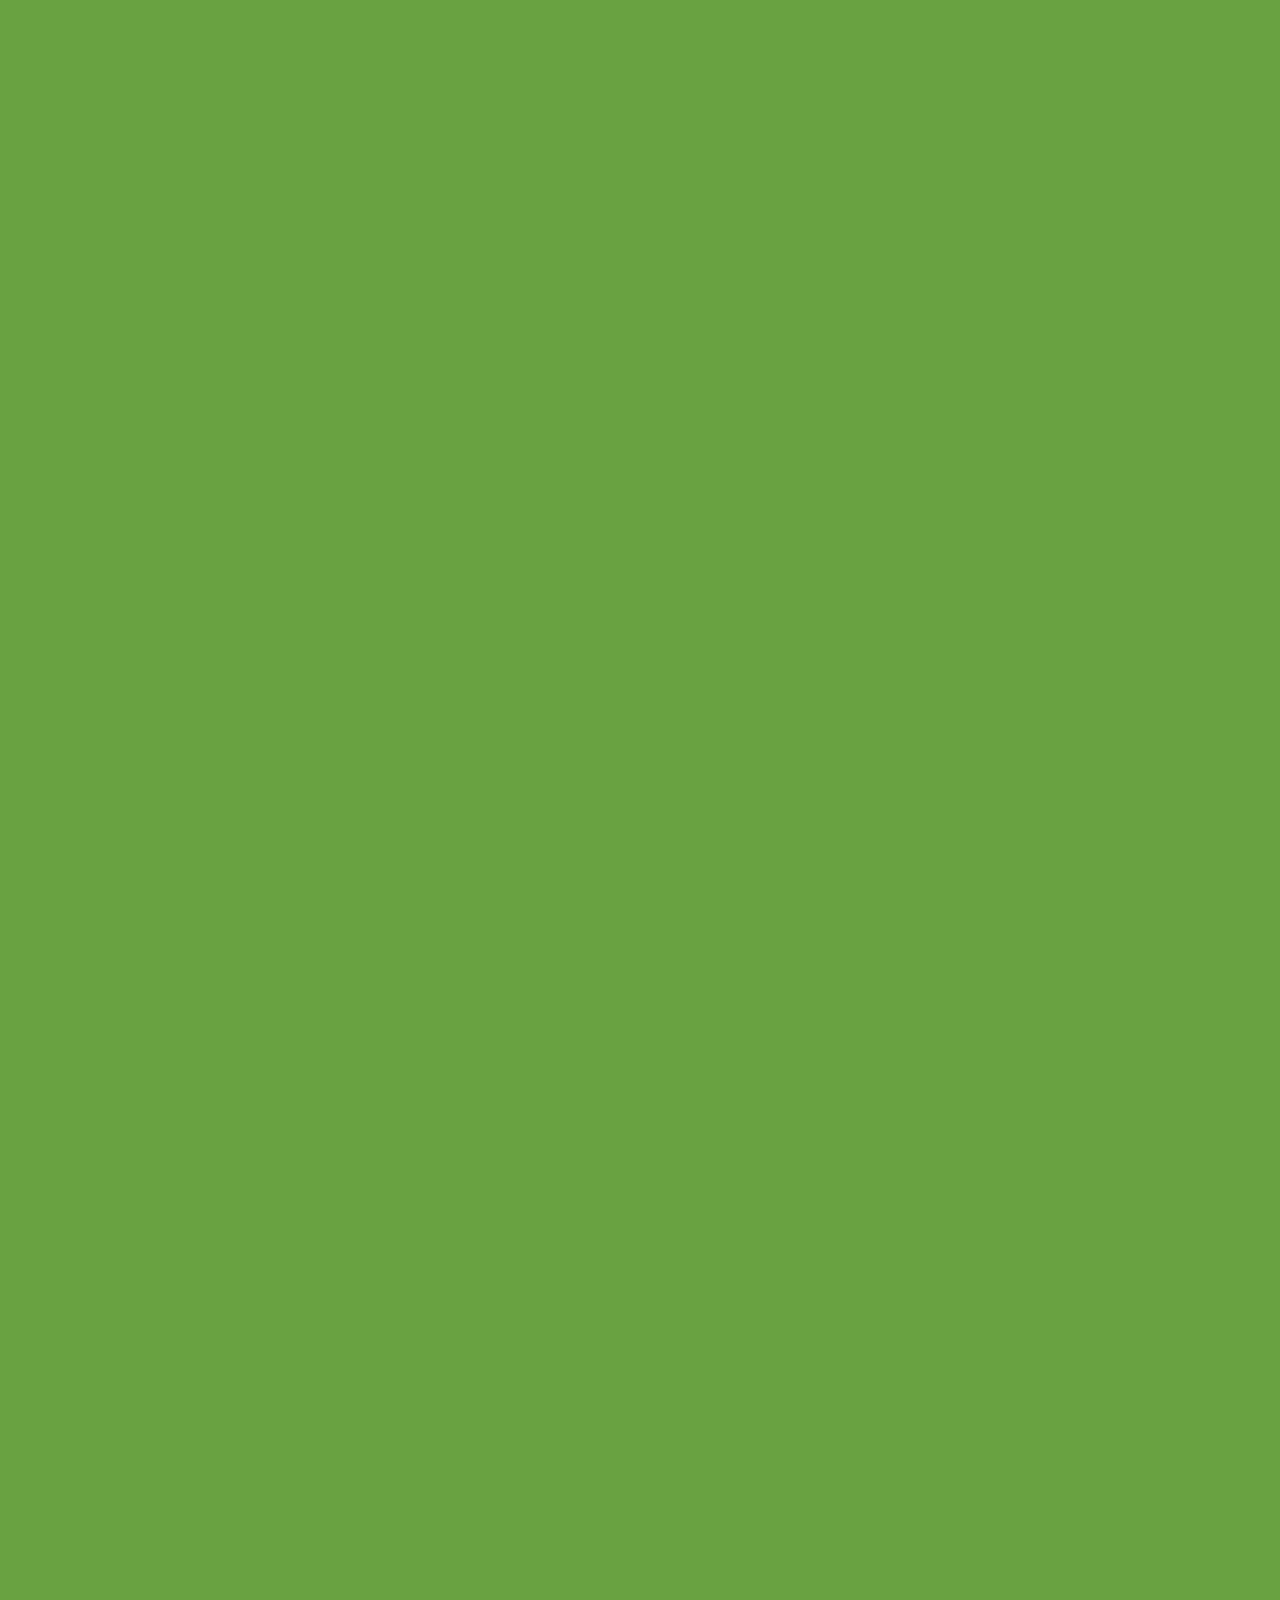
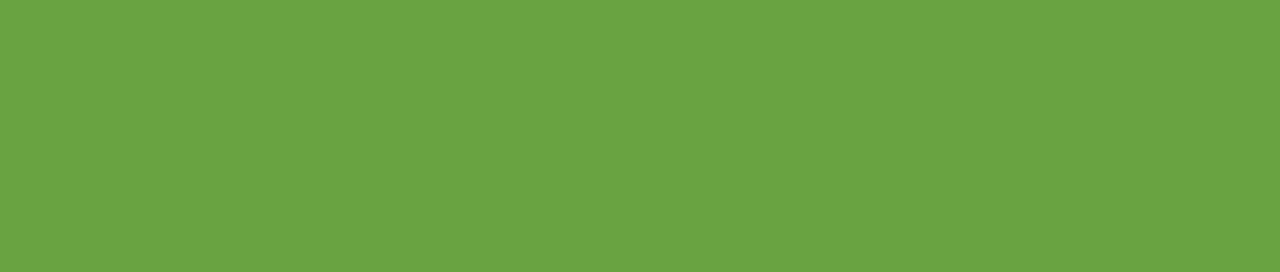
==== commit e6599584: "fix" ====
--- a/editable.html
+++ b/editable.html
@@ -1,6 +1,6 @@
 <!DOCTYPE html><html class="" lang="fr"><head><script type="text/javascript" class="silex-json-styles" data-silex-static="">
     window.silex = window.silex || {}
-    window.silex.data = {"site":{"width":1280},"pages":[{"id":"page-page-1","displayName":"Page 1","link":{"linkType":"LinkTypePage","href":"#!page-page-1"},"canDelete":true,"canProperties":true,"canMove":true,"canRename":true,"opened":false}]}</script>
+    window.silex.data = {"site":{"width":1200},"pages":[{"id":"page-page-1","displayName":"Page 1","link":{"linkType":"LinkTypePage","href":"#!page-page-1"},"canDelete":true,"canProperties":true,"canMove":true,"canRename":true,"opened":false}]}</script>
     <meta charset="UTF-8">
     <!-- generator meta tag -->
     <!-- leave this for stats and Silex version check -->
@@ -15,12 +15,12 @@
 
     <style type="text/css" class="silex-style">html, body {scroll-behavior: smooth;}</style>
     <script type="text/javascript" class="silex-script"></script>
-    <style class="silex-inline-styles" type="text/css">.body-initial {background-color: rgba(105,163,65,1); position: static;}.silex-id-1478366444112-1 {background-color: rgba(255,255,255,1); position: static; margin-top: -1px;}.silex-id-1478366444112-0 {background-color: transparent; min-height: 88px; position: relative; margin-left: auto; margin-right: auto;}.silex-id-1474394621033-3 {position: static; margin-top: -1px;}.silex-id-1474394621032-2 {background-color: transparent; min-height: 496px; position: relative; margin-left: auto; margin-right: auto;}.silex-id-1641823414954-0 {width: 141px; min-height: 48.796875px; background-color: transparent; position: absolute; top: 20px; left: 32px; background-image: url(assets/logo-i2k.svg); background-repeat: no-repeat;}.silex-id-1641824020651-3 {width: 740px; min-height: 136px; position: absolute; top: 169px; left: 276px;}.silex-id-1641824244486-4 {width: 631px; min-height: 68px; position: absolute; top: 322px; left: 332px;}.silex-id-1646655646748-0 {position: static;}.silex-id-1646655646749-1 {min-height: 2874px; background-color: transparent; position: relative; margin-left: auto; margin-right: auto;}.silex-id-1646741842840-4 {width: 641px; min-height: 2833px; background-color: transparent; position: absolute; top: 28px; left: 322px;}@media only screen and (max-width: 480px) {.silex-id-1474394621032-2 {min-height: 60px; margin-top: 20px;}.silex-id-1641824020651-3 {min-height: 86px; top: 51px; left: 0px; width: 479px; margin-bottom: 20px;}.silex-id-1641824244486-4 {min-height: 15px; top: 51px; left: 0px; width: 357px; padding-left: 61px; padding-right: 61px; margin-bottom: 30px;}.silex-id-1646741842840-4 {width: 390px; min-height: 3029px; top: 0px; left: 0px;}}</style>
-    <title>Experts en éco-conception Digitale</title>
+    <style class="silex-inline-styles" type="text/css">.body-initial {background-color: rgba(105,163,65,1); position: static;}.silex-id-1478366444112-1 {background-color: rgba(255,255,255,1); position: static; margin-top: -1px;}.silex-id-1478366444112-0 {background-color: transparent; min-height: 88px; position: relative; margin-left: auto; margin-right: auto;}.silex-id-1474394621033-3 {position: static; margin-top: -1px;}.silex-id-1474394621032-2 {background-color: transparent; min-height: 496px; position: relative; margin-left: auto; margin-right: auto;}.silex-id-1641823414954-0 {width: 141px; min-height: 48.796875px; background-color: transparent; position: absolute; top: 20px; left: 32px; background-image: url(assets/logo-i2k.svg); background-repeat: no-repeat;}.silex-id-1641824020651-3 {width: 740px; min-height: 136px; position: absolute; top: 169px; left: 233px;}.silex-id-1641824244486-4 {width: 631px; min-height: 68px; position: absolute; top: 322px; left: 289px;}.silex-id-1646655646748-0 {position: static;}.silex-id-1646655646749-1 {min-height: 2874px; background-color: transparent; position: relative; margin-left: auto; margin-right: auto;}.silex-id-1646741842840-4 {width: 480px; min-height: 2833px; background-color: transparent; position: absolute; top: 526px; left: 279px;}.silex-id-1646847995776-5 {width: 480px; min-height: 2833px; background-color: transparent; position: absolute; top: 0px; left: 387px;}@media only screen and (max-width: 480px) {.silex-id-1474394621032-2 {min-height: 60px; margin-top: 20px;}.silex-id-1641824020651-3 {min-height: 86px; top: 51px; left: 0px; width: 479px; margin-bottom: 20px;}.silex-id-1641824244486-4 {min-height: 15px; top: 51px; left: 0px; width: 357px; padding-left: 61px; padding-right: 61px; margin-bottom: 30px;}.silex-id-1646655646749-1 {min-height: 3059px;}.silex-id-1646741842840-4 {width: 390px; min-height: 3029px; top: 0px; left: 0px;}.silex-id-1646847995776-5 {width: 380px; min-height: 2979px; top: 0px; left: 0px;}}</style>
+    <title>Obtenez un devispour un site éco-conçu</title>
     
 
     
-<meta name="viewport" content="width=device-width, initial-scale=1"><style type="text/css" class="silex-style-settings">.website-width {width: 1280px;}@media (min-width: 481px) {.silex-editor {min-width: 1480px;}}</style><meta property="description" content="Confiez l'éco-conception de vos sites à des experts du statique : du design au développement, INTERNET 2000 livre clé en main des sites éco-conçus."><link href="assets/favicon.png" rel="shortcut icon"><meta property="twitter:card" content="summary"><meta property="twitter:description" content="Confiez l'éco-conception de vos sites à des experts du statique : du design au développement, INTERNET 2000 livre clé en main des sites éco-conçus."><meta property="og:description" content="Confiez l'éco-conception de vos sites à des experts du statique : du design au développement, INTERNET 2000 livre clé en main des sites éco-conçus."><meta name="twitter:card" content="summary_large_image"><meta property="og:type" content="website"><meta property="twitter:title" content="Experts en éco-conception Digitale"><meta property="og:title" content="Experts en éco-conception Digitale"><link href="https://fonts.googleapis.com/css2?family=Barlow+Condensed:wght@600;800&amp;display=block" rel="stylesheet" class="silex-custom-font"><meta property="twitter:image" content="https://internet2000.net/assets/thumbnail2.png"><meta property="og:image" content="https://internet2000.net/assets/thumbnail2.png"><style class="silex-prodotype-style" type="text/css" data-style-id="all-style">.text-element > .silex-element-content {font-family: 'Barlow Condensed', 'arial narrow', arial, sans-serif; color: #ffffff;}a {text-decoration: none;}[data-silex-href] {text-decoration: none;}p:hover {letter-spacing: 1px;}@media only screen and (max-width: 480px) {}</style><style class="silex-prodotype-style" type="text/css" data-style-id="style-main-style">.style-main-style h1 {font-weight: 600; font-size: 68px; text-align: center; line-height: 1; margin-top: 0; margin-bottom: 0;}.style-main-style h2 {font-weight: 600; font-size: 28px; text-align: center; text-transform: uppercase; margin-top: 0; margin-bottom: 0;}.style-main-style h3 {font-size: 30px; text-transform: uppercase; letter-spacing: 1px; margin-top: 0; margin-bottom: 1px;}.style-main-style.text-element > .silex-element-content {text-align: center;}.style-main-style p {font-size: 21px; letter-spacing: 0.5px;}@media only screen and (max-width: 480px) {.style-main-style h1 {font-size: 43px;}.style-main-style h3 {text-align: center;}.style-main-style p {text-align: center;}}</style><style class="silex-prodotype-style" type="text/css" data-style-id="style-button">.style-button p {font-weight: 600; font-size: 21px; color: #ffffff; text-align: center; text-transform: uppercase; line-height: 2.5;}.style-button a {color: #000000; letter-spacing: 0.5px;}.style-button [data-silex-href] {color: #000000; letter-spacing: 0.5px;}.style-button a:hover {letter-spacing: 1px; -webkit-transition: all 1s ease; -moz-transition: all 1s ease; -o-transition: all 1s ease; transition: all 1s ease;}.style-button [data-silex-href]:hover {letter-spacing: 1px; -webkit-transition: all 1s ease; -moz-transition: all 1s ease; -o-transition: all 1s ease; transition: all 1s ease;}@media only screen and (max-width: 480px) {}</style><style class="silex-prodotype-style" type="text/css" data-style-id="style-second">.style-second h2 {font-weight: 400; font-size: 35px; text-align: center; text-transform: uppercase; letter-spacing: 1px; margin-top: 0; margin-bottom: 0;}.style-second.text-element > .silex-element-content {color: #303880;}.style-second p {font-size: 20px; text-align: center;}.style-second a {color: #69A341;}.style-second [data-silex-href] {color: #69A341;}@media only screen and (max-width: 480px) {.style-second h2 {font-size: 30px;}}</style><!-- Silex HEAD tag do not remove --><!-- Global site tag (gtag.js) - Google Analytics -->
+<meta name="viewport" content="width=device-width, initial-scale=1"><style type="text/css" class="silex-style-settings">.website-width {width: 1200px;}@media (min-width: 481px) {.silex-editor {min-width: 1400px;}}</style><meta property="description" content="Répondez à notre questionnaire, et recevez votre devis en 48h"><link href="assets/favicon.png" rel="shortcut icon"><meta property="twitter:card" content="summary"><meta property="twitter:description" content="Confiez l'éco-conception de vos sites à des experts du statique : du design au développement, INTERNET 2000 livre clé en main des sites éco-conçus."><meta property="og:description" content="Confiez l'éco-conception de vos sites à des experts du statique : du design au développement, INTERNET 2000 livre clé en main des sites éco-conçus."><meta name="twitter:card" content="summary_large_image"><meta property="og:type" content="website"><meta property="twitter:title" content="Experts en éco-conception Digitale"><meta property="og:title" content="Experts en éco-conception Digitale"><link href="https://fonts.googleapis.com/css2?family=Barlow+Condensed:wght@600;800&amp;display=block" rel="stylesheet" class="silex-custom-font"><meta property="twitter:image" content="https://internet2000.net/assets/thumbnail2.png"><meta property="og:image" content="https://internet2000.net/assets/thumbnail2.png"><style class="silex-prodotype-style" type="text/css" data-style-id="all-style">.text-element > .silex-element-content {font-family: 'Barlow Condensed', 'arial narrow', arial, sans-serif; color: #ffffff;}a {text-decoration: none;}[data-silex-href] {text-decoration: none;}p:hover {letter-spacing: 1px;}@media only screen and (max-width: 480px) {}</style><style class="silex-prodotype-style" type="text/css" data-style-id="style-main-style">.style-main-style h1 {font-weight: 600; font-size: 68px; text-align: center; line-height: 1; margin-top: 0; margin-bottom: 0;}.style-main-style h2 {font-weight: 600; font-size: 28px; text-align: center; text-transform: uppercase; margin-top: 0; margin-bottom: 0;}.style-main-style h3 {font-size: 30px; text-transform: uppercase; letter-spacing: 1px; margin-top: 0; margin-bottom: 1px;}.style-main-style.text-element > .silex-element-content {text-align: center;}.style-main-style p {font-size: 21px; letter-spacing: 0.5px;}@media only screen and (max-width: 480px) {.style-main-style h1 {font-size: 43px;}.style-main-style h3 {text-align: center;}.style-main-style p {text-align: center;}}</style><style class="silex-prodotype-style" type="text/css" data-style-id="style-button">.style-button p {font-weight: 600; font-size: 21px; color: #ffffff; text-align: center; text-transform: uppercase; line-height: 2.5;}.style-button a {color: #000000; letter-spacing: 0.5px;}.style-button [data-silex-href] {color: #000000; letter-spacing: 0.5px;}.style-button a:hover {letter-spacing: 1px; -webkit-transition: all 1s ease; -moz-transition: all 1s ease; -o-transition: all 1s ease; transition: all 1s ease;}.style-button [data-silex-href]:hover {letter-spacing: 1px; -webkit-transition: all 1s ease; -moz-transition: all 1s ease; -o-transition: all 1s ease; transition: all 1s ease;}@media only screen and (max-width: 480px) {}</style><style class="silex-prodotype-style" type="text/css" data-style-id="style-second">.style-second h2 {font-weight: 400; font-size: 35px; text-align: center; text-transform: uppercase; letter-spacing: 1px; margin-top: 0; margin-bottom: 0;}.style-second.text-element > .silex-element-content {color: #303880;}.style-second p {font-size: 20px; text-align: center;}.style-second a {color: #69A341;}.style-second [data-silex-href] {color: #69A341;}@media only screen and (max-width: 480px) {.style-second h2 {font-size: 30px;}}</style><!-- Silex HEAD tag do not remove --><!-- Global site tag (gtag.js) - Google Analytics -->
 <script async src="https://www.googletagmanager.com/gtag/js?id=UA-219717508-1">
 </script>
 <script>
@@ -64,5 +64,5 @@
 <section data-silex-type="container-element" class="container-element editable-style silex-id-1478366444112-1 section-element prevent-resizable" data-silex-id="silex-id-1478366444112-1" style="">
         <div data-silex-type="container-element" class="editable-style silex-element-content silex-id-1478366444112-0 container-element website-width" data-silex-id="silex-id-1478366444112-0"><a data-silex-type="container-element" class="editable-style container-element silex-id-1641823414954-0" data-silex-id="silex-id-1641823414954-0" style="" title="Logo Internet 2000" href="https://internet2000.net/"></a></div>
     </section><section data-silex-type="container-element" class="container-element editable-style silex-id-1474394621033-3 section-element prevent-resizable page-page-1 paged-element" data-silex-id="silex-id-1474394621033-3" style="">
-        <div data-silex-type="container-element" class="editable-style silex-element-content silex-id-1474394621032-2 container-element selected website-width style-button" data-silex-id="silex-id-1474394621032-2" style=""><div data-silex-type="text-element" class="editable-style text-element silex-id-1641824020651-3 page-page-1 paged-element style-main-style" data-silex-id="silex-id-1641824020651-3" style="" href="null"><div class="silex-element-content normal"><h1>Obtenez un devis<br>pour un site éco-conçu</h1></div></div><div data-silex-type="text-element" class="editable-style text-element silex-id-1641824244486-4 page-page-1 paged-element style-main-style" data-silex-id="silex-id-1641824244486-4" style="" href="null"><div class="silex-element-content normal"><h2>Répondez à notre questionnaire, <br>et recevez votre devis en 48h</h2></div></div></div>
-    </section><section data-silex-type="container-element" class="editable-style section-element silex-id-1646655646748-0" data-silex-id="silex-id-1646655646748-0" style=""><div data-silex-type="container-element" class="editable-style container-element silex-id-1646655646749-1 silex-element-content website-width prevent-draggable" data-silex-id="silex-id-1646655646749-1" style=""><div data-silex-type="html-element" class="editable-style html-element silex-id-1646741842840-4 lrKTG" data-silex-id="silex-id-1646741842840-4" style=""><div class="silex-element-content"><iframe src="https://docs.google.com/forms/d/e/1FAIpQLSdFiOf5DJk4WR9i3HIj2Z3DbxD8TjxS-yPiY1yeTorM4FmFGA/viewform?embedded=true" width="640" height="2804" frameborder="0" marginheight="0" marginwidth="0" @media="" (max-width:="" 450px)="" {="" .lrktg="" width:="" 390px="" !important;="" }="">Chargement…</iframe></div></div></div></section></body></html>+        <div data-silex-type="container-element" class="editable-style silex-element-content silex-id-1474394621032-2 container-element selected website-width style-button" data-silex-id="silex-id-1474394621032-2" style=""><div data-silex-type="text-element" class="editable-style text-element silex-id-1641824020651-3 page-page-1 paged-element style-main-style" data-silex-id="silex-id-1641824020651-3" style="" href="null"><div class="silex-element-content normal"><h1>Obtenez un devis<br>pour un site éco-conçu</h1><span class="_wysihtml-temp-caret-fix" style="position: absolute; display: block; min-width: 1px; z-index: 99999;">﻿</span></div></div><div data-silex-type="text-element" class="editable-style text-element silex-id-1641824244486-4 page-page-1 paged-element style-main-style" data-silex-id="silex-id-1641824244486-4" style="" href="null"><div class="silex-element-content normal"><h2>Répondez à notre questionnaire, <br>et recevez votre devis en 48h</h2><span class="_wysihtml-temp-caret-fix" style="position: absolute; display: block; min-width: 1px; z-index: 99999;">﻿</span></div></div><div data-silex-type="html-element" class="editable-style html-element silex-id-1646741842840-4 hide-on-mobile" data-silex-id="silex-id-1646741842840-4" style=""><div class="silex-element-content"><iframe src="https://docs.google.com/forms/d/e/1FAIpQLSdFiOf5DJk4WR9i3HIj2Z3DbxD8TjxS-yPiY1yeTorM4FmFGA/viewform?embedded=true" width="640" height="2804" frameborder="0" marginheight="0" marginwidth="0" }="">Chargement…</iframe></div></div></div>
+    </section><section data-silex-type="container-element" class="editable-style section-element silex-id-1646655646748-0" data-silex-id="silex-id-1646655646748-0" style=""><div data-silex-type="container-element" class="editable-style container-element silex-id-1646655646749-1 silex-element-content prevent-draggable website-width" data-silex-id="silex-id-1646655646749-1" style=""><div data-silex-type="html-element" class="editable-style html-element silex-id-1646847995776-5 hide-on-desktop" data-silex-id="silex-id-1646847995776-5" style=""><div class="silex-element-content"><iframe src="https://docs.google.com/forms/d/e/1FAIpQLSdFiOf5DJk4WR9i3HIj2Z3DbxD8TjxS-yPiY1yeTorM4FmFGA/viewform?embedded=true" width="380" height="2804" frameborder="0" marginheight="0" marginwidth="0" }="">Chargement…</iframe></div></div></div></section></body></html>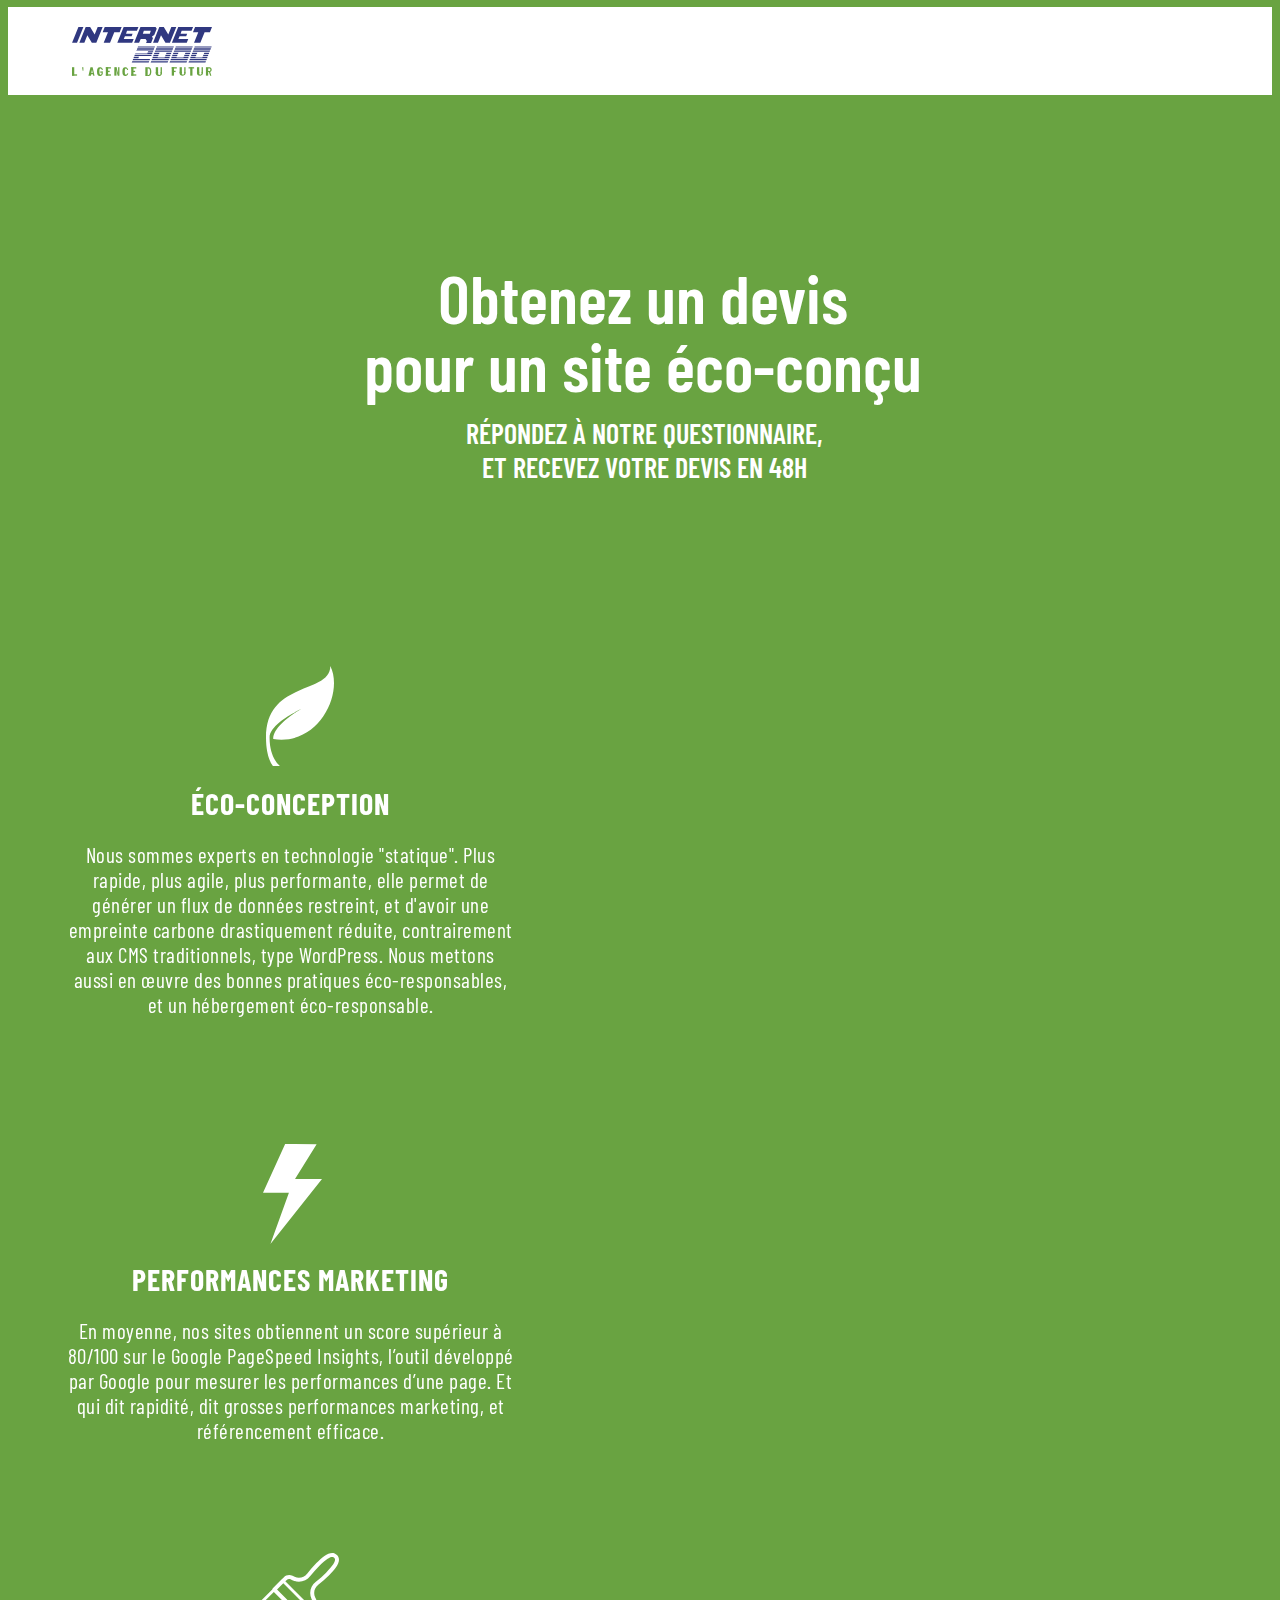
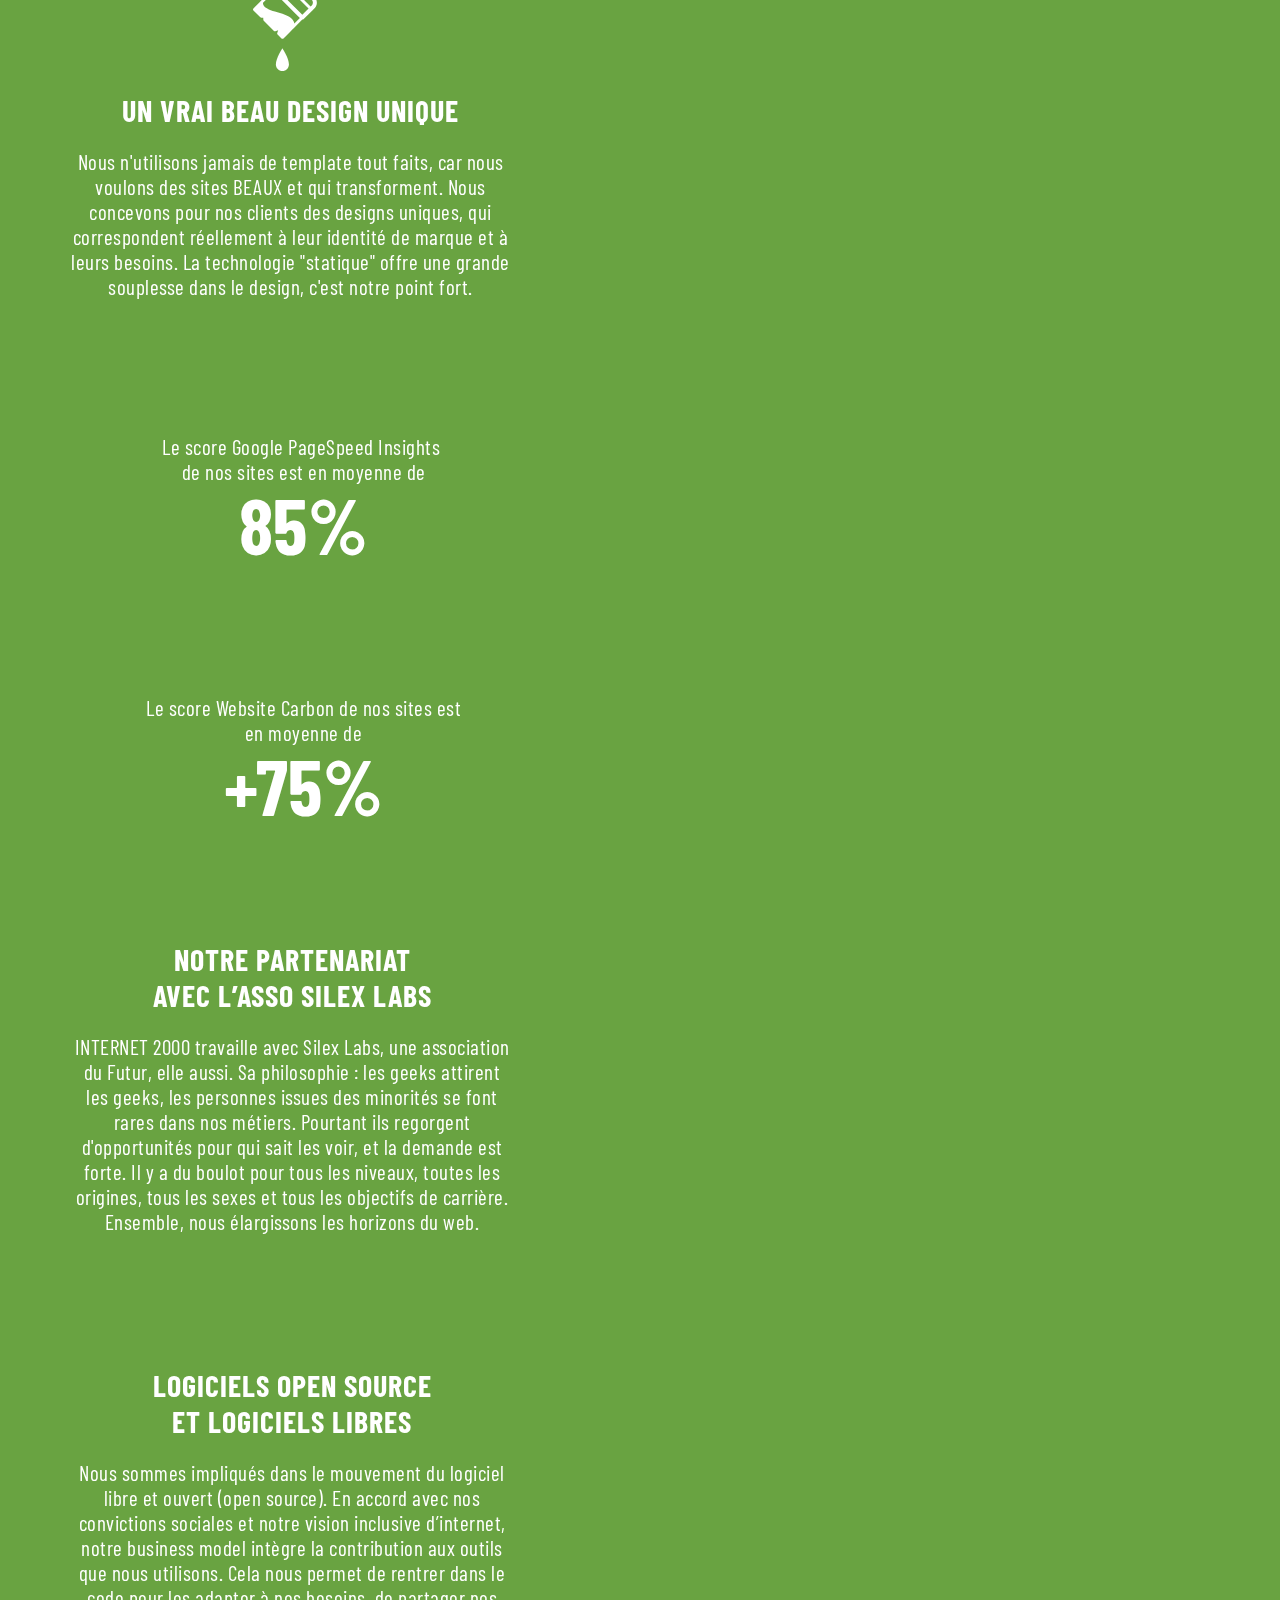
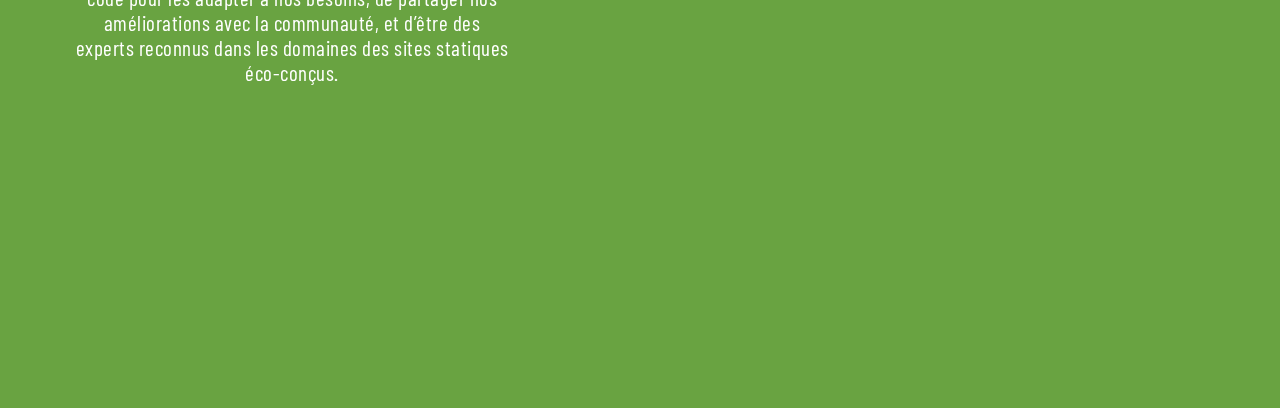
==== commit 675b054a: "tag" ====
--- a/editable.html
+++ b/editable.html
@@ -15,12 +15,12 @@
 
     <style type="text/css" class="silex-style">html, body {scroll-behavior: smooth;}</style>
     <script type="text/javascript" class="silex-script"></script>
-    <style class="silex-inline-styles" type="text/css">.body-initial {background-color: rgba(105,163,65,1); position: static;}.silex-id-1478366444112-1 {background-color: rgba(255,255,255,1); position: static; margin-top: -1px;}.silex-id-1478366444112-0 {background-color: transparent; min-height: 88px; position: relative; margin-left: auto; margin-right: auto;}.silex-id-1474394621033-3 {position: static; margin-top: -1px;}.silex-id-1474394621032-2 {background-color: transparent; min-height: 496px; position: relative; margin-left: auto; margin-right: auto;}.silex-id-1641823414954-0 {width: 141px; min-height: 48.796875px; background-color: transparent; position: absolute; top: 20px; left: 32px; background-image: url(assets/logo-i2k.svg); background-repeat: no-repeat;}.silex-id-1641824020651-3 {width: 740px; min-height: 136px; position: absolute; top: 169px; left: 233px;}.silex-id-1641824244486-4 {width: 631px; min-height: 68px; position: absolute; top: 322px; left: 289px;}.silex-id-1646655646748-0 {position: static;}.silex-id-1646655646749-1 {min-height: 2874px; background-color: transparent; position: relative; margin-left: auto; margin-right: auto;}.silex-id-1646741842840-4 {width: 480px; min-height: 2833px; background-color: transparent; position: absolute; top: 526px; left: 279px;}.silex-id-1646847995776-5 {width: 480px; min-height: 2833px; background-color: transparent; position: absolute; top: 0px; left: 387px;}@media only screen and (max-width: 480px) {.silex-id-1474394621032-2 {min-height: 60px; margin-top: 20px;}.silex-id-1641824020651-3 {min-height: 86px; top: 51px; left: 0px; width: 479px; margin-bottom: 20px;}.silex-id-1641824244486-4 {min-height: 15px; top: 51px; left: 0px; width: 357px; padding-left: 61px; padding-right: 61px; margin-bottom: 30px;}.silex-id-1646655646749-1 {min-height: 3059px;}.silex-id-1646741842840-4 {width: 390px; min-height: 3029px; top: 0px; left: 0px;}.silex-id-1646847995776-5 {width: 380px; min-height: 2979px; top: 0px; left: 0px;}}</style>
-    <title>Obtenez un devispour un site éco-conçu</title>
+    <style class="silex-inline-styles" type="text/css">.body-initial {background-color: rgba(105,163,65,1); position: static;}.silex-id-1478366444112-1 {background-color: rgba(255,255,255,1); position: static; margin-top: -1px;}.silex-id-1478366444112-0 {background-color: transparent; min-height: 88px; position: relative; margin-left: auto; margin-right: auto;}.silex-id-1474394621033-3 {position: static; margin-top: -1px;}.silex-id-1474394621032-2 {background-color: transparent; min-height: 496px; position: relative; margin-left: auto; margin-right: auto;}.silex-id-1641823414954-0 {width: 141px; min-height: 48.796875px; background-color: transparent; position: absolute; top: 20px; left: 32px; background-image: url(assets/logo-i2k.svg); background-repeat: no-repeat;}.silex-id-1641824020651-3 {width: 740px; min-height: 136px; position: absolute; top: 169px; left: 233px;}.silex-id-1641824244486-4 {width: 631px; min-height: 68px; position: absolute; top: 322px; left: 289px;}.silex-id-1646655646748-0 {position: static;}.silex-id-1646655646749-1 {min-height: 3010px; background-color: transparent; position: relative; margin-left: auto; margin-right: auto;}.silex-id-1646741842840-4 {width: 480px; min-height: 2908px; background-color: transparent; position: absolute; top: 617px; left: 617px;}.silex-id-1646933853284-0 {width: 447px; min-height: 253px; position: absolute; top: 195px; left: 27px;}.silex-id-1646933853284-1 {width: 480px; min-height: 2833px; background-color: transparent; position: absolute; top: 0px; left: 382px;}.silex-id-1646934193045-2 {width: 100px; min-height: 100px; background-color: transparent; position: absolute; top: 76px; left: 210px; background-image: url(assets/leaf-white.svg); background-repeat: no-repeat; background-position: center center;}.silex-id-1646934638234-3 {width: 447px; min-height: 203px; position: absolute; top: 671px; left: 27px;}.silex-id-1646934701852-4 {width: 100px; min-height: 100px; background-color: transparent; position: absolute; top: 554px; left: 202px; background-image: url(assets/perf-white.svg); background-repeat: no-repeat; background-position: center center;}.silex-id-1646934817054-5 {width: 118px; min-height: 118px; background-color: transparent; position: absolute; top: 963px; left: 197px; background-image: url(assets/design-white.svg); background-repeat: no-repeat; background-position: center center;}.silex-id-1646934825888-6 {width: 447px; min-height: 228px; position: absolute; top: 1102px; left: 27px;}.silex-id-1646934976073-7 {width: 321px; min-height: 167px; position: absolute; top: 1423px; left: 103px;}.silex-id-1646935126144-8 {width: 321px; min-height: 167px; position: absolute; top: 1684px; left: 103px;}.silex-id-1646935261778-9 {width: 438px; min-height: 358px; position: absolute; top: 1951px; left: 33px;}.silex-id-1646935335847-10 {width: 438px; min-height: 339px; position: absolute; top: 2377px; left: 33px;}@media only screen and (max-width: 480px) {.silex-id-1474394621032-2 {min-height: 60px; margin-top: 20px;}.silex-id-1641824020651-3 {min-height: 86px; top: 51px; left: 0px; width: 479px; margin-bottom: 20px;}.silex-id-1641824244486-4 {min-height: 15px; top: 51px; left: 0px; width: 357px; padding-left: 61px; padding-right: 61px; margin-bottom: 30px;}.silex-id-1646655646749-1 {min-height: 30px;}.silex-id-1646741842840-4 {width: 390px; min-height: 3029px; top: 0px; left: 0px;}.silex-id-1646933853284-0 {min-height: 8px; top: 51px; left: 0px; width: 479px; margin-bottom: 50px;}.silex-id-1646933853284-1 {width: 380px; min-height: 3208px; top: 0px; left: 0px;}.silex-id-1646934193045-2 {top: NaNpx; margin-bottom: 30px;}.silex-id-1646934638234-3 {min-height: 86px; top: 51px; left: 0px; width: 479px; margin-bottom: 50px;}.silex-id-1646934701852-4 {top: NaNpx; margin-bottom: 30px;}.silex-id-1646934817054-5 {margin-bottom: 30px;}.silex-id-1646934825888-6 {min-height: 86px; top: 51px; left: 0px; width: 479px; margin-bottom: 50px;}.silex-id-1646934976073-7 {min-height: 86px; top: 51px; left: 0px; width: 479px; margin-bottom: 50px;}.silex-id-1646935126144-8 {min-height: 86px; top: 51px; left: 0px; width: 479px; margin-bottom: 50px;}.silex-id-1646935261778-9 {min-height: 8px; top: 51px; left: 0px; width: 479px; margin-bottom: 30px;}.silex-id-1646935335847-10 {min-height: 86px; top: 51px; left: 0px; width: 479px; margin-bottom: 20px;}}</style>
+    <title>Obtenez un devis pour un site éco-conçu</title>
     
 
     
-<meta name="viewport" content="width=device-width, initial-scale=1"><style type="text/css" class="silex-style-settings">.website-width {width: 1200px;}@media (min-width: 481px) {.silex-editor {min-width: 1400px;}}</style><meta property="description" content="Répondez à notre questionnaire, et recevez votre devis en 48h"><link href="assets/favicon.png" rel="shortcut icon"><meta property="twitter:card" content="summary"><meta property="twitter:description" content="Confiez l'éco-conception de vos sites à des experts du statique : du design au développement, INTERNET 2000 livre clé en main des sites éco-conçus."><meta property="og:description" content="Confiez l'éco-conception de vos sites à des experts du statique : du design au développement, INTERNET 2000 livre clé en main des sites éco-conçus."><meta name="twitter:card" content="summary_large_image"><meta property="og:type" content="website"><meta property="twitter:title" content="Experts en éco-conception Digitale"><meta property="og:title" content="Experts en éco-conception Digitale"><link href="https://fonts.googleapis.com/css2?family=Barlow+Condensed:wght@600;800&amp;display=block" rel="stylesheet" class="silex-custom-font"><meta property="twitter:image" content="https://internet2000.net/assets/thumbnail2.png"><meta property="og:image" content="https://internet2000.net/assets/thumbnail2.png"><style class="silex-prodotype-style" type="text/css" data-style-id="all-style">.text-element > .silex-element-content {font-family: 'Barlow Condensed', 'arial narrow', arial, sans-serif; color: #ffffff;}a {text-decoration: none;}[data-silex-href] {text-decoration: none;}p:hover {letter-spacing: 1px;}@media only screen and (max-width: 480px) {}</style><style class="silex-prodotype-style" type="text/css" data-style-id="style-main-style">.style-main-style h1 {font-weight: 600; font-size: 68px; text-align: center; line-height: 1; margin-top: 0; margin-bottom: 0;}.style-main-style h2 {font-weight: 600; font-size: 28px; text-align: center; text-transform: uppercase; margin-top: 0; margin-bottom: 0;}.style-main-style h3 {font-size: 30px; text-transform: uppercase; letter-spacing: 1px; margin-top: 0; margin-bottom: 1px;}.style-main-style.text-element > .silex-element-content {text-align: center;}.style-main-style p {font-size: 21px; letter-spacing: 0.5px;}@media only screen and (max-width: 480px) {.style-main-style h1 {font-size: 43px;}.style-main-style h3 {text-align: center;}.style-main-style p {text-align: center;}}</style><style class="silex-prodotype-style" type="text/css" data-style-id="style-button">.style-button p {font-weight: 600; font-size: 21px; color: #ffffff; text-align: center; text-transform: uppercase; line-height: 2.5;}.style-button a {color: #000000; letter-spacing: 0.5px;}.style-button [data-silex-href] {color: #000000; letter-spacing: 0.5px;}.style-button a:hover {letter-spacing: 1px; -webkit-transition: all 1s ease; -moz-transition: all 1s ease; -o-transition: all 1s ease; transition: all 1s ease;}.style-button [data-silex-href]:hover {letter-spacing: 1px; -webkit-transition: all 1s ease; -moz-transition: all 1s ease; -o-transition: all 1s ease; transition: all 1s ease;}@media only screen and (max-width: 480px) {}</style><style class="silex-prodotype-style" type="text/css" data-style-id="style-second">.style-second h2 {font-weight: 400; font-size: 35px; text-align: center; text-transform: uppercase; letter-spacing: 1px; margin-top: 0; margin-bottom: 0;}.style-second.text-element > .silex-element-content {color: #303880;}.style-second p {font-size: 20px; text-align: center;}.style-second a {color: #69A341;}.style-second [data-silex-href] {color: #69A341;}@media only screen and (max-width: 480px) {.style-second h2 {font-size: 30px;}}</style><!-- Silex HEAD tag do not remove --><!-- Global site tag (gtag.js) - Google Analytics -->
+<meta name="viewport" content="width=device-width, initial-scale=1"><style type="text/css" class="silex-style-settings">.website-width {width: 1200px;}@media (min-width: 481px) {.silex-editor {min-width: 1400px;}}</style><meta property="description" content="Répondez à notre questionnaire, et recevez votre devis en 48h"><link href="assets/favicon.png" rel="shortcut icon"><meta property="twitter:card" content="summary"><meta property="twitter:description" content="Confiez l'éco-conception de vos sites à des experts du statique : du design au développement, INTERNET 2000 livre clé en main des sites éco-conçus."><meta property="og:description" content="Confiez l'éco-conception de vos sites à des experts du statique : du design au développement, INTERNET 2000 livre clé en main des sites éco-conçus."><meta name="twitter:card" content="summary_large_image"><meta property="og:type" content="website"><meta property="twitter:title" content="Experts en éco-conception Digitale"><meta property="og:title" content="Experts en éco-conception Digitale"><link href="https://fonts.googleapis.com/css2?family=Barlow+Condensed:wght@600;800&amp;display=block" rel="stylesheet" class="silex-custom-font"><meta property="twitter:image" content="https://internet2000.net/assets/thumbnail2.png"><meta property="og:image" content="https://internet2000.net/assets/thumbnail2.png"><style class="silex-prodotype-style" type="text/css" data-style-id="all-style">.text-element > .silex-element-content {font-family: 'Barlow Condensed', 'arial narrow', arial, sans-serif; color: #ffffff;}a {text-decoration: none;}[data-silex-href] {text-decoration: none;}p:hover {letter-spacing: 1px;}@media only screen and (max-width: 480px) {}</style><style class="silex-prodotype-style" type="text/css" data-style-id="style-main-style">.style-main-style h1 {font-weight: 600; font-size: 68px; text-align: center; line-height: 1; margin-top: 0; margin-bottom: 0;}.style-main-style h2 {font-weight: 600; font-size: 28px; text-align: center; text-transform: uppercase; margin-top: 0; margin-bottom: 0;}.style-main-style h3 {font-size: 30px; text-transform: uppercase; letter-spacing: 1px; margin-top: 0; margin-bottom: 0;}.style-main-style.text-element > .silex-element-content {text-align: center;}.style-main-style p {font-size: 21px; letter-spacing: 0.5px;}.style-main-style a {color: #ffffff;}.style-main-style [data-silex-href] {color: #ffffff;}.style-main-style b {font-size: 78px; line-height: 0.5;}@media only screen and (max-width: 480px) {.style-main-style h1 {font-size: 43px;}.style-main-style h3 {text-align: center;}.style-main-style.text-element > .silex-element-content {margin-left: 30px; margin-right: 30px;}.style-main-style p {text-align: center;}}</style><style class="silex-prodotype-style" type="text/css" data-style-id="style-button">.style-button p {font-weight: 600; font-size: 21px; color: #ffffff; text-align: center; text-transform: uppercase; line-height: 2.5;}.style-button a {color: #000000; letter-spacing: 0.5px;}.style-button [data-silex-href] {color: #000000; letter-spacing: 0.5px;}.style-button a:hover {letter-spacing: 1px; -webkit-transition: all 1s ease; -moz-transition: all 1s ease; -o-transition: all 1s ease; transition: all 1s ease;}.style-button [data-silex-href]:hover {letter-spacing: 1px; -webkit-transition: all 1s ease; -moz-transition: all 1s ease; -o-transition: all 1s ease; transition: all 1s ease;}@media only screen and (max-width: 480px) {}</style><style class="silex-prodotype-style" type="text/css" data-style-id="style-second">.style-second h2 {font-weight: 400; font-size: 35px; text-align: center; text-transform: uppercase; letter-spacing: 1px; margin-top: 0; margin-bottom: 0;}.style-second.text-element > .silex-element-content {color: #303880;}.style-second p {font-size: 20px; text-align: center;}.style-second a {color: #69A341;}.style-second [data-silex-href] {color: #69A341;}@media only screen and (max-width: 480px) {.style-second h2 {font-size: 30px;}}</style><!-- Silex HEAD tag do not remove --><!-- Global site tag (gtag.js) - Google Analytics -->
 <script async src="https://www.googletagmanager.com/gtag/js?id=UA-219717508-1">
 </script>
 <script>
@@ -29,7 +29,19 @@
   gtag('js', new Date());
 
   gtag('config', 'UA-219717508-1');
-</script><!-- End of Silex HEAD tag do not remove --></head>
+</script>
+
+
+<!-- Global site tag (gtag.js) - Google Ads: 10847331215 -->
+<script async src="https://www.googletagmanager.com/gtag/js?id=AW-10847331215"></script>
+<script>
+  window.dataLayer = window.dataLayer || [];
+  function gtag(){dataLayer.push(arguments);}
+  gtag('js', new Date());
+
+  gtag('config', 'AW-10847331215');
+</script>
+<!-- End of Silex HEAD tag do not remove --></head>
 
 <body data-silex-id="body-initial" class="body-initial all-style enable-mobile prevent-resizable prevent-selectable editable-style silex-runtime" data-silex-type="container-element" style="">
     
@@ -64,5 +76,5 @@
 <section data-silex-type="container-element" class="container-element editable-style silex-id-1478366444112-1 section-element prevent-resizable" data-silex-id="silex-id-1478366444112-1" style="">
         <div data-silex-type="container-element" class="editable-style silex-element-content silex-id-1478366444112-0 container-element website-width" data-silex-id="silex-id-1478366444112-0"><a data-silex-type="container-element" class="editable-style container-element silex-id-1641823414954-0" data-silex-id="silex-id-1641823414954-0" style="" title="Logo Internet 2000" href="https://internet2000.net/"></a></div>
     </section><section data-silex-type="container-element" class="container-element editable-style silex-id-1474394621033-3 section-element prevent-resizable page-page-1 paged-element" data-silex-id="silex-id-1474394621033-3" style="">
-        <div data-silex-type="container-element" class="editable-style silex-element-content silex-id-1474394621032-2 container-element selected website-width style-button" data-silex-id="silex-id-1474394621032-2" style=""><div data-silex-type="text-element" class="editable-style text-element silex-id-1641824020651-3 page-page-1 paged-element style-main-style" data-silex-id="silex-id-1641824020651-3" style="" href="null"><div class="silex-element-content normal"><h1>Obtenez un devis<br>pour un site éco-conçu</h1><span class="_wysihtml-temp-caret-fix" style="position: absolute; display: block; min-width: 1px; z-index: 99999;">﻿</span></div></div><div data-silex-type="text-element" class="editable-style text-element silex-id-1641824244486-4 page-page-1 paged-element style-main-style" data-silex-id="silex-id-1641824244486-4" style="" href="null"><div class="silex-element-content normal"><h2>Répondez à notre questionnaire, <br>et recevez votre devis en 48h</h2><span class="_wysihtml-temp-caret-fix" style="position: absolute; display: block; min-width: 1px; z-index: 99999;">﻿</span></div></div><div data-silex-type="html-element" class="editable-style html-element silex-id-1646741842840-4 hide-on-mobile" data-silex-id="silex-id-1646741842840-4" style=""><div class="silex-element-content"><iframe src="https://docs.google.com/forms/d/e/1FAIpQLSdFiOf5DJk4WR9i3HIj2Z3DbxD8TjxS-yPiY1yeTorM4FmFGA/viewform?embedded=true" width="640" height="2804" frameborder="0" marginheight="0" marginwidth="0" }="">Chargement…</iframe></div></div></div>
-    </section><section data-silex-type="container-element" class="editable-style section-element silex-id-1646655646748-0" data-silex-id="silex-id-1646655646748-0" style=""><div data-silex-type="container-element" class="editable-style container-element silex-id-1646655646749-1 silex-element-content prevent-draggable website-width" data-silex-id="silex-id-1646655646749-1" style=""><div data-silex-type="html-element" class="editable-style html-element silex-id-1646847995776-5 hide-on-desktop" data-silex-id="silex-id-1646847995776-5" style=""><div class="silex-element-content"><iframe src="https://docs.google.com/forms/d/e/1FAIpQLSdFiOf5DJk4WR9i3HIj2Z3DbxD8TjxS-yPiY1yeTorM4FmFGA/viewform?embedded=true" width="380" height="2804" frameborder="0" marginheight="0" marginwidth="0" }="">Chargement…</iframe></div></div></div></section></body></html>+        <div data-silex-type="container-element" class="editable-style silex-element-content silex-id-1474394621032-2 container-element selected website-width style-button" data-silex-id="silex-id-1474394621032-2" style=""><div data-silex-type="text-element" class="editable-style text-element silex-id-1641824020651-3 page-page-1 paged-element style-main-style" data-silex-id="silex-id-1641824020651-3" style="" href="null"><div class="silex-element-content normal"><h1>Obtenez un devis<br>pour un site éco-conçu</h1><span class="_wysihtml-temp-caret-fix" style="position: absolute; display: block; min-width: 1px; z-index: 99999;">﻿</span></div></div><div data-silex-type="text-element" class="editable-style text-element silex-id-1641824244486-4 page-page-1 paged-element style-main-style" data-silex-id="silex-id-1641824244486-4" style="" href="null"><div class="silex-element-content normal"><h2>Répondez à notre questionnaire, <br>et recevez votre devis en 48h</h2><span class="_wysihtml-temp-caret-fix" style="position: absolute; display: block; min-width: 1px; z-index: 99999;">﻿</span></div></div><div data-silex-type="html-element" class="editable-style html-element silex-id-1646933853284-1 hide-on-desktop" data-silex-id="silex-id-1646933853284-1" style=""><div class="silex-element-content"><iframe src="https://docs.google.com/forms/d/e/1FAIpQLSdFiOf5DJk4WR9i3HIj2Z3DbxD8TjxS-yPiY1yeTorM4FmFGA/viewform?embedded=true" width="380" height="3204" frameborder="0" marginheight="0" marginwidth="0" }="">Chargement…</iframe></div></div></div>
+    </section><section data-silex-type="container-element" class="editable-style section-element silex-id-1646655646748-0" data-silex-id="silex-id-1646655646748-0" style=""><div data-silex-type="container-element" class="editable-style container-element silex-id-1646655646749-1 silex-element-content prevent-draggable website-width" data-silex-id="silex-id-1646655646749-1" style=""><div data-silex-type="container-element" class="editable-style container-element silex-id-1646934193045-2 page-page-1 paged-element" data-silex-id="silex-id-1646934193045-2" style=""></div><div data-silex-type="text-element" class="editable-style text-element silex-id-1646933853284-0 page-page-1 paged-element style-main-style" data-silex-id="silex-id-1646933853284-0" style="" href="null"><div class="silex-element-content normal"><h3>Éco-conception<br></h3><a href="https://internet2000.net/agence-responsable/"></a><p>Nous sommes experts en technologie "statique". Plus rapide, plus agile, plus performante, elle permet de générer un flux de données restreint, et d'avoir une empreinte carbone drastiquement réduite,&nbsp;contrairement aux CMS traditionnels, type WordPress. Nous mettons aussi en œuvre des bonnes pratiques éco-responsables, et un hébergement éco-responsable.</p></div></div><div data-silex-type="container-element" class="editable-style container-element silex-id-1646934701852-4 page-page-1 paged-element" data-silex-id="silex-id-1646934701852-4" style=""></div><div data-silex-type="text-element" class="editable-style text-element silex-id-1646934638234-3 page-page-1 paged-element style-main-style" data-silex-id="silex-id-1646934638234-3" style="" href="null"><div class="silex-element-content normal"><h3>Performances marketing</h3><a href="https://internet2000.net/agence-responsable/"></a><p>En moyenne, nos sites obtiennent un score supérieur à 80/100 sur le Google PageSpeed Insights, l’outil développé par Google pour mesurer les performances d’une page. Et qui dit rapidité, dit grosses performances marketing,&nbsp;et référencement efficace.</p></div></div><div data-silex-type="container-element" class="editable-style container-element silex-id-1646934817054-5 page-page-1 paged-element" data-silex-id="silex-id-1646934817054-5" style=""></div><div data-silex-type="text-element" class="editable-style text-element silex-id-1646934825888-6 page-page-1 paged-element style-main-style" data-silex-id="silex-id-1646934825888-6" style="" href="null"><div class="silex-element-content normal"><h3>Un vrai beau design unique</h3><a href="https://internet2000.net/agence-responsable/"></a><p>Nous n'utilisons jamais de template tout faits, car nous voulons des sites BEAUX et qui transforment. Nous concevons pour nos clients des designs uniques,&nbsp;qui correspondent réellement à leur identité de marque et à leurs besoins. La technologie "statique" offre une grande souplesse dans le design, c'est notre point fort.</p></div></div><div data-silex-type="text-element" class="editable-style text-element silex-id-1646934976073-7 page-page-1 paged-element style-main-style" data-silex-id="silex-id-1646934976073-7" style="" href="null"><div class="silex-element-content normal"><p>Le score <a href="https://pagespeed.web.dev/" title="Site Google PageSpeed Insights">Google PageSpeed Insights</a>&nbsp;<br>de nos sites est en moyenne de</p><p><b>85%</b></p></div></div><div data-silex-type="text-element" class="editable-style text-element silex-id-1646935126144-8 page-page-1 paged-element style-main-style" data-silex-id="silex-id-1646935126144-8" style="" href="null"><div class="silex-element-content normal"><p>Le score <a href="https://www.websitecarbon.com/" title="Calculateur d'empreinte carbone">Website Carbon</a>&nbsp;de nos sites est en moyenne de</p><p><b>+75%</b></p></div></div><div data-silex-type="text-element" class="editable-style text-element silex-id-1646935261778-9 page-page-1 paged-element style-main-style" data-silex-id="silex-id-1646935261778-9" style="" href="null"><div class="silex-element-content normal"><h3>Notre partenariat <br>avec l’Asso Silex Labs</h3><p>INTERNET 2000 travaille avec <a href="https://www.silexlabs.org/" title="Silex Labs">Silex Labs,</a>&nbsp;une association du Futur, elle aussi. Sa philosophie : les geeks attirent les geeks, les personnes issues des minorités se font rares dans nos métiers. Pourtant ils regorgent d'opportunités pour qui sait les voir, et la demande est forte. Il y a du boulot pour tous les niveaux, toutes les origines, tous les sexes et tous les objectifs de carrière. Ensemble, nous élargissons les horizons du web.</p><br></div></div><div data-silex-type="text-element" class="editable-style text-element silex-id-1646935335847-10 page-page-1 paged-element style-main-style" data-silex-id="silex-id-1646935335847-10" style="" href="null"><div class="silex-element-content normal"><h3>logiciels Open Source <br>et logiciels libres</h3><p>Nous sommes impliqués dans le mouvement du logiciel libre et ouvert (open source). En accord avec nos convictions sociales et notre vision inclusive d’internet, notre business model intègre la contribution aux outils que nous utilisons. Cela nous permet de rentrer dans le code pour les adapter à nos besoins, de partager nos améliorations avec la communauté, et d’être des experts reconnus dans les domaines des sites statiques éco-conçus.</p></div></div></div><div data-silex-type="html-element" class="editable-style html-element silex-id-1646741842840-4 hide-on-mobile" data-silex-id="silex-id-1646741842840-4" style=""><div class="silex-element-content"><iframe src="https://docs.google.com/forms/d/e/1FAIpQLSdFiOf5DJk4WR9i3HIj2Z3DbxD8TjxS-yPiY1yeTorM4FmFGA/viewform?embedded=true" width="640" height="2804" frameborder="0" marginheight="0" marginwidth="0" }="">Chargement…</iframe></div></div></section></body></html>